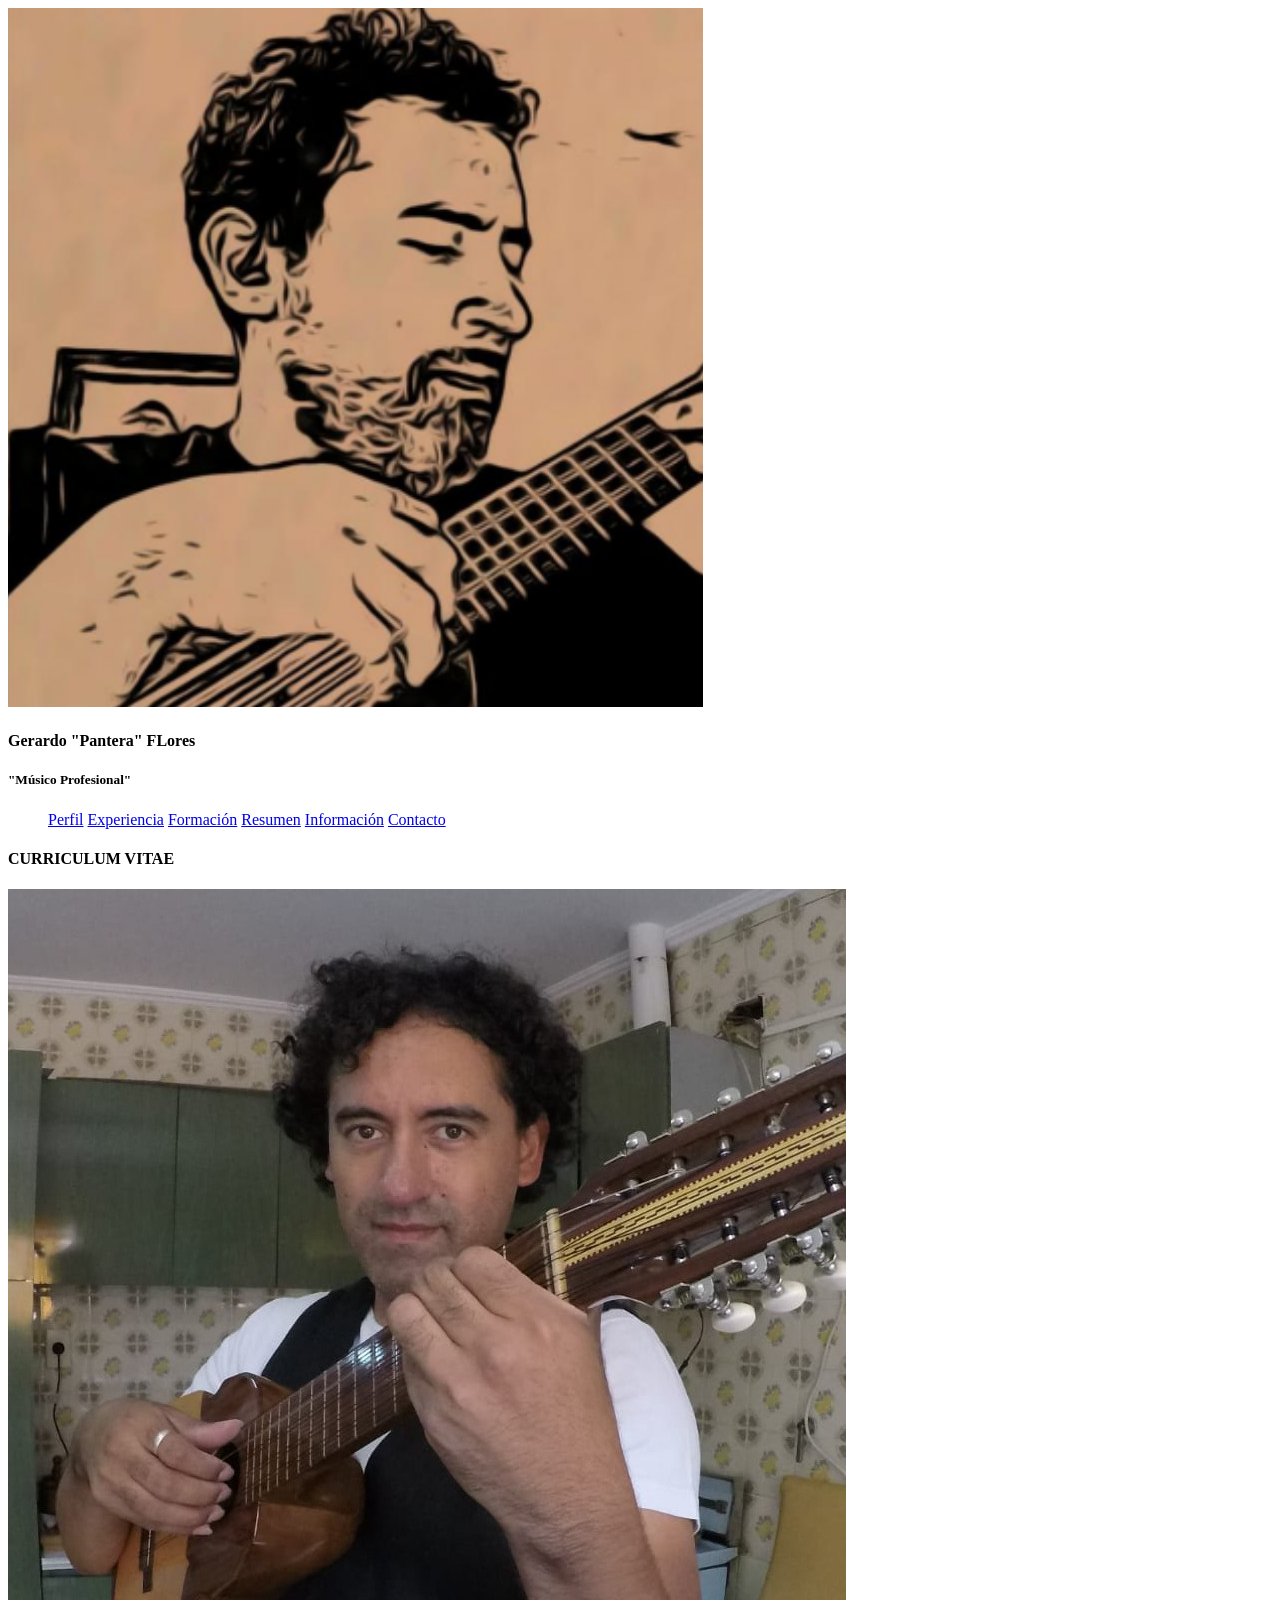
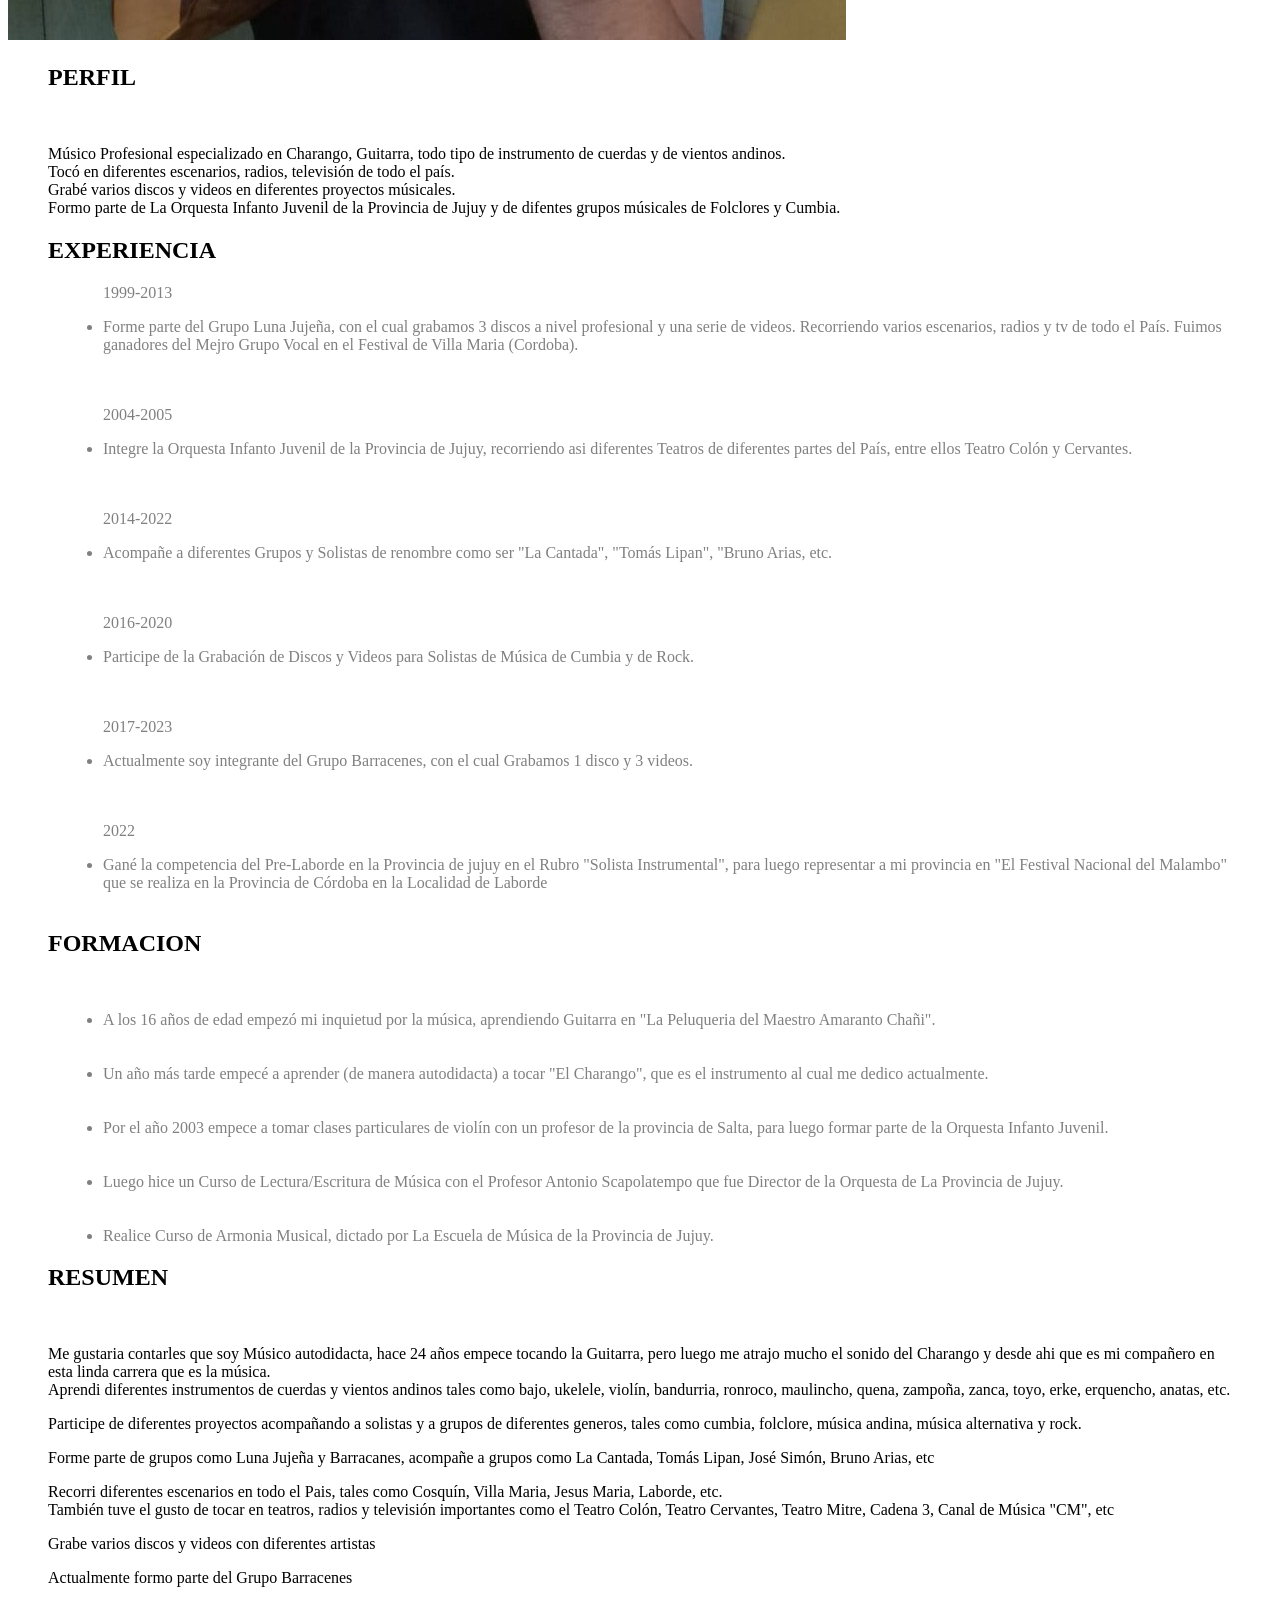
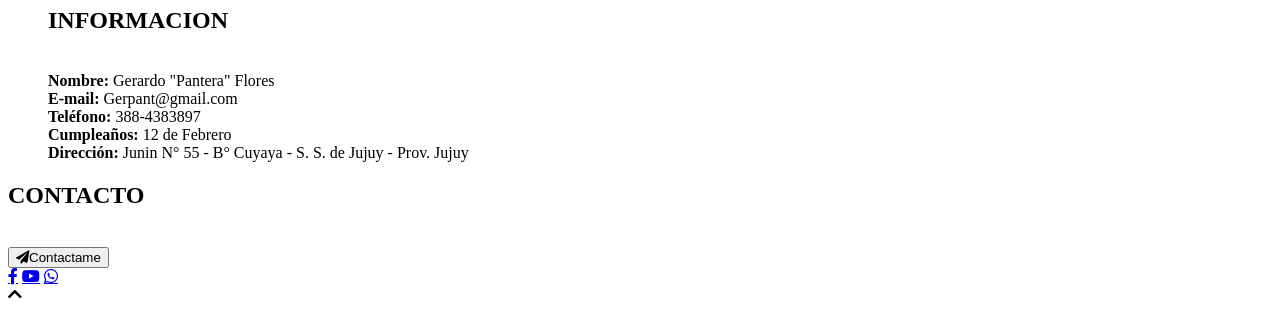
==== index.html @ d21ebdc7 "initial commit" ====
<!DOCTYPE html>
<html lang="en">
<head>
    <meta charset="UTF-8">
    <meta http-equiv="X-UA-Compatible" content="IE=edge">
    <meta name="viewport" content="width=device-width, initial-scale=1.0">
    <title>Trabajo Final</title>

    <link rel="stylesheet" href="https://cdnjs.cloudflare.com/ajax/libs/font-awesome/5.11.2/css/all.min.css">
    <link href="https://fonts.googleapis.com/css?family=Dosis&amp;display=swap" rel="stylesheet">
    <link rel="stylesheet" href="css/main.css">
    <link href="https://fonts.googleapis.com/css2?family=Asul&family=Courgette&family=Mea+Culpa&family=Satisfy&display=swap" rel="stylesheet">
    <link rel="icon" type="images" href="/final/CSS/img/icono cv.jpg">

    <script>
        $(function() {
            $.scrollUp();
        });
    </script>
</head>

<body>
    <main class="container">
        <aside class="aside-profile">
            <img src="img/GridArt_20230225_232412422.png" alt="Perdil">
            <div class="aside-info">
                <h4>Gerardo "Pantera" FLores</h4>
                <h5>"Músico Profesional"</h5>   
            </div>
        </aside>

        <section class="main-content">
            <nav class="nav-bar">
                <ul class="menu">
                    <a href="#Perfil">Perfil</a>
                    <a href="#Expeciencia">Experiencia</a>
                    <a href="#Formación">Formación</a>
                    <a href="#Resumen">Resumen</a>
                    <a href="#Información">Información</a>
                    <a href="#Contacto">Contacto</a>
                </ul>
            </nav>

        <article>
            <section>
                <a name="Perfil">
                    <div class="contenedor">
                        <div class="text">
                            <h1>CURRICULUM VITAE</h1>
                        </div>
                        <img class="foto" src="img/foto1.jpg" alt="">
                    </div>
                    
                    
                <blockquote class="wrapper">
                    <h2>PERFIL</h2><br>
                    <p>Músico Profesional especializado en Charango, Guitarra, todo tipo de instrumento de cuerdas y de vientos andinos.<br>
                        Tocó en diferentes escenarios, radios, televisión de todo el país. <br>Grabé varios discos y videos en diferentes proyectos músicales.<br>
                        Formo parte de La Orquesta Infanto Juvenil de la Provincia de Jujuy y de difentes grupos músicales de Folclores y Cumbia.
                    </p>  
                </blockquote>
                
                <a name="Expeciencia">
                <blockquote class="wrapper">
                    <h2>EXPERIENCIA</h2>
                    <ul style="list-style-type: disc; color: gray; margin-left: 15px;">

                        <p class="contenedor">1999-2013</p>
                        <li>Forme parte del Grupo Luna Jujeña, con el cual grabamos 3 discos a nivel profesional y una serie de videos.
                            Recorriendo varios escenarios, radios y tv de todo el País. Fuimos ganadores del Mejro Grupo Vocal en el Festival de Villa Maria (Cordoba).</li>
                        <br><br>

                        <p class="contenedor">2004-2005</p>
                        <li>Integre la Orquesta Infanto Juvenil de la Provincia de Jujuy, recorriendo asi diferentes Teatros de diferentes partes del País, entre ellos Teatro Colón y Cervantes.</li>
                        <br><br>

                        <p class="contenedor">2014-2022</p>
                        <li>Acompañe a diferentes Grupos y Solistas de renombre como ser "La Cantada", "Tomás Lipan", "Bruno Arias, etc.</li>
                        <br><br>

                        <p class="contenedor">2016-2020</p>
                        <li>Participe de la Grabación de Discos y Videos para Solistas de Música de Cumbia y de Rock.</li>
                        <br><br>

                        <p class="contenedor">2017-2023</p>
                        <li>Actualmente soy integrante del Grupo Barracenes, con el cual Grabamos 1 disco y 3 videos.</li>
                        <br><br>

                        <p class="contenedor">2022</p>
                        <li>Gané la competencia del Pre-Laborde en la Provincia de jujuy en el Rubro "Solista Instrumental", para luego representar a mi provincia en "El Festival Nacional del Malambo" que se realiza en la Provincia de Córdoba en la Localidad de Laborde</li>
                        <br>
                    </ul>
                </blockquote>

                <a name="Formación"></a>
                <blockquote class="wrapper">
                    <h2>FORMACION</h2><br>
                    <ul style="list-style-type: disc; color: gray; margin-left: 15px;">
                        <li>A los 16 años de edad empezó mi inquietud por la música, aprendiendo Guitarra en "La Peluqueria del Maestro Amaranto Chañi".</li>
                        <br><br>
                        <li>Un año más tarde empecé a aprender (de manera autodidacta) a tocar "El Charango", que es el instrumento al cual me dedico actualmente.</li>
                        <br><br>
                        <li>Por el año 2003 empece a tomar clases particulares de violín con un profesor de la provincia de Salta, para luego formar parte de la Orquesta Infanto Juvenil.</li>
                        <br><br>
                        <li>Luego hice un Curso de Lectura/Escritura de Música con el Profesor Antonio Scapolatempo que fue Director de la Orquesta de La Provincia de Jujuy.</li>
                        <br><br>
                        <li>Realice Curso de Armonia Musical, dictado por La Escuela de Música de la Provincia de Jujuy.</li>

                    </ul>
                </blockquote>
                    
                <a name="Resumen"></a>
                <blockquote class="wrapper">
                    <h2>RESUMEN</h2><br>
                    <p>Me gustaria contarles que soy Músico autodidacta, hace 24 años empece tocando la Guitarra, pero luego me atrajo mucho el 
                        sonido del Charango y desde ahi que es mi compañero en esta linda carrera que es la música. 
                        <br>Aprendi diferentes instrumentos de cuerdas y vientos andinos tales como bajo, ukelele, violín, bandurria, ronroco, 
                        maulincho, quena, zampoña, zanca, toyo, erke, erquencho, anatas, etc.</p>
                    <p>Participe de diferentes proyectos acompañando a solistas y a grupos de diferentes generos, tales como cumbia, folclore, música
                         andina,  música alternativa y rock.</p>
                    <p>Forme parte de grupos como Luna Jujeña y Barracanes, acompañe a grupos como La Cantada, Tomás Lipan, José Simón, Bruno Arias, etc</p>
                    <p>Recorri diferentes escenarios en todo el Pais, tales como Cosquín, Villa Maria, Jesus Maria, Laborde, etc. 
                        <br>También tuve el gusto de tocar en teatros, radios y televisión importantes como el Teatro Colón, Teatro Cervantes, 
                        Teatro Mitre, Cadena 3, Canal de Música "CM", etc </p>
                    <p>Grabe varios discos y videos con diferentes artistas</p>
                    <p>Actualmente formo parte del Grupo Barracenes</p>                        
                </blockquote>

                <a name="Información"></a>
                <blockquote class="wrapper">
                    <h2>INFORMACION</h2><br>

                    <div class="personal-data">
                        <b>Nombre: </b>
                        <span>Gerardo "Pantera" Flores</span>
                    </div>

                    <div class="personal-data">
                        <b>E-mail: </b>
                        <span>Gerpant@gmail.com</span>
                    </div>
                
                    <div class="personal-data">
                        <b>Teléfono: </b>
                        <span>388-4383897</span>
                    </div>
                
                    <div class="personal-data">
                        <b>Cumpleaños: </b>
                        <span>12 de Febrero</span>
                    </div>
                
                    <div class="personal-data">
                        <b>Dirección: </b>
                        <span>Junin N° 55 - B° Cuyaya - S. S. de Jujuy - Prov. Jujuy</span>
                    </div>
                </blockquote>
            </section>

            
        </article>
        
        <footer class="wrapper">
            <a name="Contacto"></a>
            <h2>CONTACTO</h2><br>
            <section class="buttons-wrapper">
                <div class="buttons-contact">
                    <form>
                    <button formaction="mailto:Gerpant@gmail.com"><i class="fas fa-paper-plane"></i>Contactame</button>
                    </form>
                </div>
                <div class="buttons-social">
                    <a href="https://www.facebook.com/gerardo.flores.9022" class="fab fa-facebook-f" target="_blank"></a> 
                    <a href="https://www.youtube.com/channel/UCyAOjF1R4WcaxjvMKEZbMjw" class="fab fa-youtube" target="_blank"></a> 
                    <a href="https://wa.me/543884383897" class="fab fa-whatsapp" target="_blank"></a>
                </div>
            </section>

            
        </footer>
    </section>
    </main>
    
   <div class="go-top-container">
        <div class="go-top-button">
            <i class="fas fa-chevron-up"></i>
        </div>
   </div>
   <script src="js/datos.js"></script>
</body>
</html>
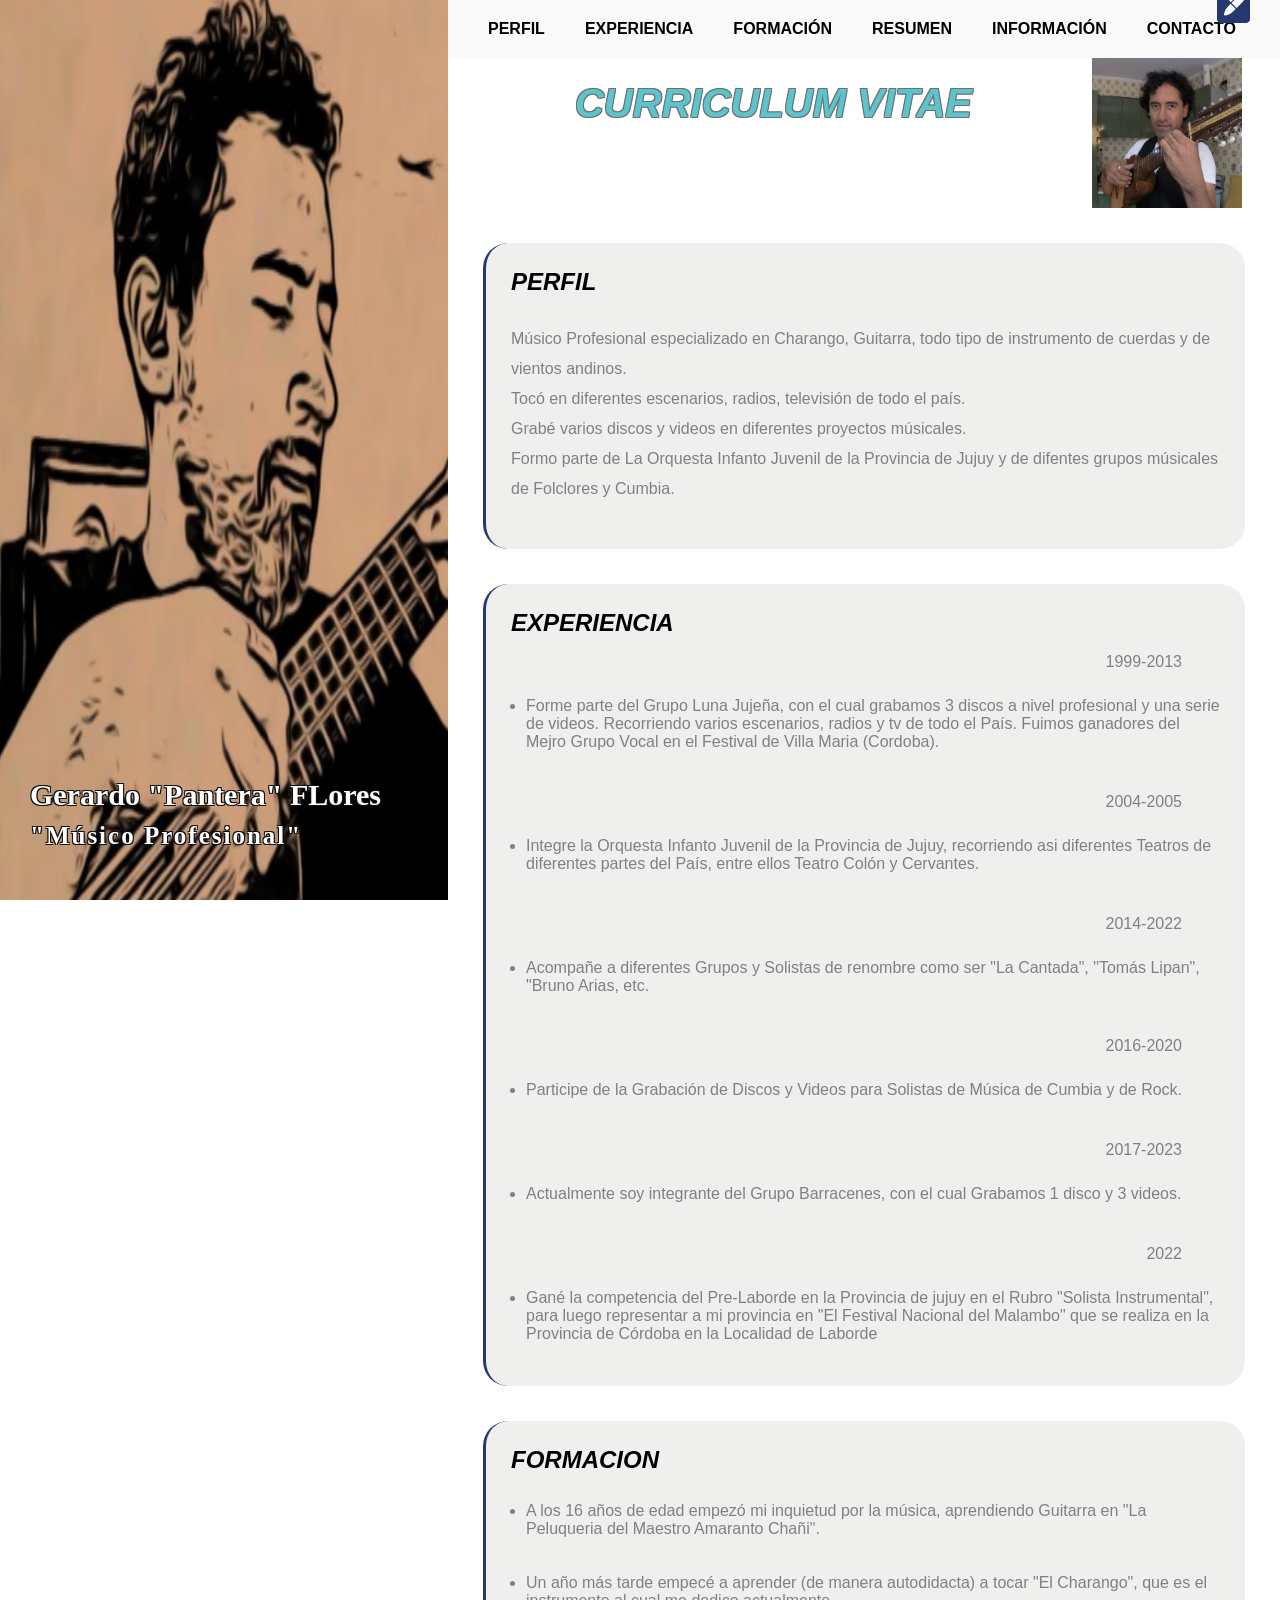
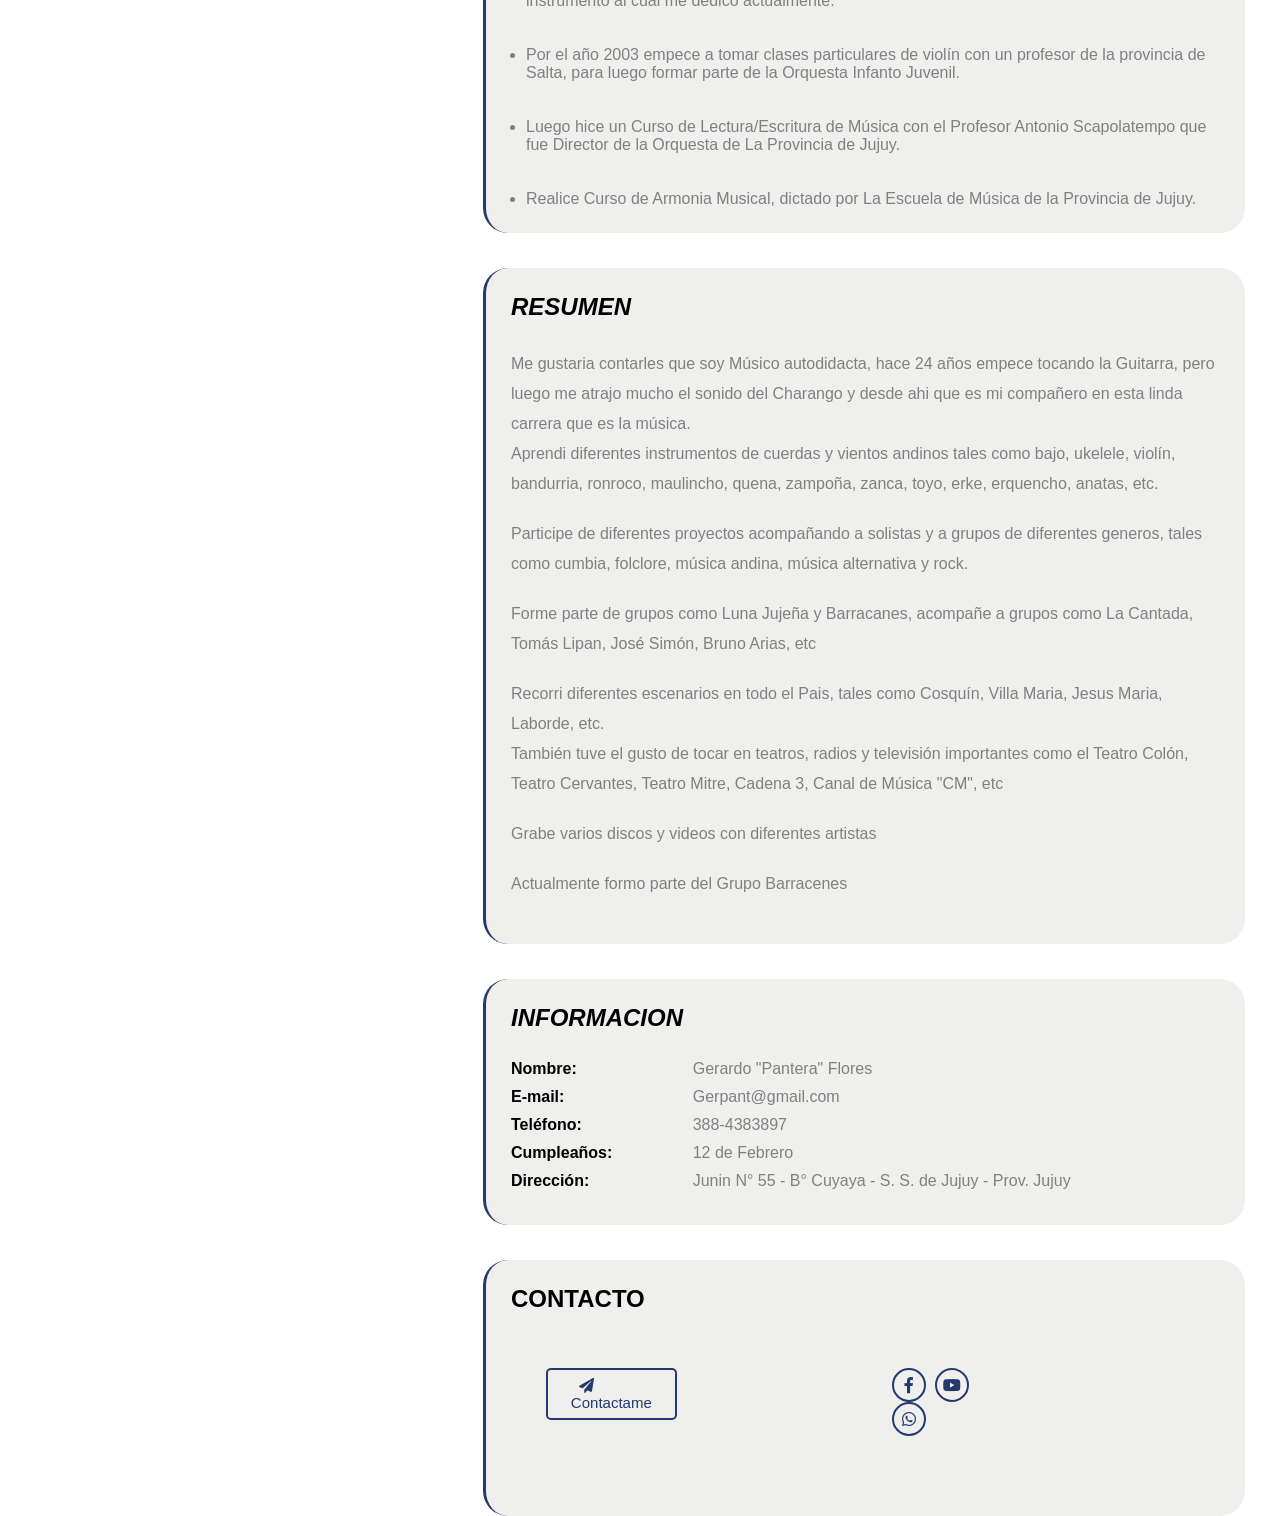
==== commit 32001524: "initiali commit" ====
--- a/index.html
+++ b/index.html
@@ -8,7 +8,8 @@
 
     <link rel="stylesheet" href="https://cdnjs.cloudflare.com/ajax/libs/font-awesome/5.11.2/css/all.min.css">
     <link href="https://fonts.googleapis.com/css?family=Dosis&amp;display=swap" rel="stylesheet">
-    <link rel="stylesheet" href="css/main.css">
+    <link rel="stylesheet" href="/CSS/main.css">
+    
     <link href="https://fonts.googleapis.com/css2?family=Asul&family=Courgette&family=Mea+Culpa&family=Satisfy&display=swap" rel="stylesheet">
     <link rel="icon" type="images" href="/final/CSS/img/icono cv.jpg">
 
--- a/CSS/main.css
+++ b/CSS/main.css
@@ -0,0 +1,328 @@
+/*-------- General Style -----------*/
+*{
+    font-family: 'Asul', sans-serif;
+    margin: 0;
+    padding: 0;
+}
+.container{
+    display: flex;
+    height: 100vh;
+}
+/*-------- Aside -----------*/
+
+.contenedor{
+    display: flex;
+    justify-content: right;
+    align-items: center;
+    margin-right: 38px;
+}
+
+.text{
+    margin-right:120px;
+}
+
+.foto{
+    width: 150px;
+    height: 150px;
+
+}
+
+.aside-profile{
+    width: 35%;
+    position: relative;
+}
+.main-content{
+    width: 65%;
+    position: relative;
+}
+.aside-profile img{
+    width: 100%;
+    height: 100vh;
+}
+.aside-info{
+    position: absolute;
+    left: 30px;
+    bottom: 40px;
+    color: rgb(255, 255, 255);
+}
+.aside-info h4{
+    font-size: 30px;
+    margin-bottom: 10px;
+    font-family: 'Courgette', cursive;
+    text-shadow: 1px 1px 0 #0f0f0f, 1px -1px 0 #0f0f0f, -1px 1px 0 #0f0f0f, -1px -1px 0 #0f0f0f;
+}
+.aside-info h5{
+    font-size: 25px;
+    margin-bottom: 10px;
+    letter-spacing: 2px;
+    font-family: 'Courgette', cursive;
+    text-shadow: 1px 1px 0 #0f0f0f, 1px -1px 0 #0f0f0f, -1px 1px 0 #0f0f0f, -1px -1px 0 #0f0f0f;
+}
+.aside-info span{
+    color: rgb(85, 151, 168);
+    font-style: italic;
+    
+}
+.aside-info span:after{
+    content: "";
+    height: 9px;
+    width: 9px;
+    background-color: forestgreen;
+    display: inline-block;
+    margin-left: 5px;
+    border-radius: 50%;
+}
+
+/*-------- Navegation -----------*/
+
+.nav-bar{
+    background-color: #f9f9f9;
+}
+.menu{
+    list-style: none;
+    display: flex;
+    justify-content: flex-start;
+    padding: 0;
+    margin-left: 20px;
+}
+.menu a{
+    padding: 20px; 
+    text-transform: uppercase;
+    font-weight: 600; 
+    color: black;
+    text-decoration: none;
+}
+.menu a.active, .menu a:hover{
+    background-color: #efefee;
+    color: #59979d;
+    cursor: pointer;
+    border-bottom: 2px solid #24396e;
+}
+/*-------- Article -----------*/
+.wrapper{
+    background-color: #efefee;
+    padding: 25px;
+    margin: 35px;
+    border-radius: 25px;
+    border-left: 3px solid #24396e;
+    
+}
+
+h1{
+    margin-bottom: 60px;
+    font-style: italic;
+    font-size: 40px;
+    color: #5cc4cd;
+    text-shadow: 1px 1px 0 #706f6f, 1px -1px 0 #706f6f, -1px 1px 0 #706f6f, -1px -1px 0 #706f6f;
+
+}
+
+blockquote h2{
+    margin-bottom: 10px;
+    font-style: italic;
+}
+
+blockquote h3{
+    margin-bottom: 60px;
+    font-style: italic;
+    text-align: center;
+    font-size: 40px;
+    color: #5cc4cd;
+    text-shadow: 1px 1px 0 #706f6f, 1px -1px 0 #706f6f, -1px 1px 0 #706f6f, -1px -1px 0 #706f6f;
+
+}
+
+blockquote h6{
+    margin-bottom: 10px;
+    font-style: italic;
+    text-align: center;
+    font-size: 40px;
+}
+
+blockquote span{
+    color: #0a0a0a;
+  
+}
+blockquote p{
+    color: gray;
+    line-height: 30px;
+    margin-bottom: 20px;
+}
+blockquote .signature{
+    width: 250px;
+    position: absolute;
+    right: 30px;
+    bottom: -35px;
+}
+blockquote:before{
+    content: "\f5a1";
+    width: 33px;
+    height: 33px;
+    color: white;
+    font-family: "Font Awesome 5 Free";
+    font-weight: 900;
+    position: absolute;
+    top: -10px;
+    right: 30px;
+    background-color: #24396e;
+    border-radius: 5px;
+    font-size: 20px;
+    line-height: 32px;
+    text-align: center;
+}
+/*-------- Buttons Social -----------*/
+.buttons-wrapper{
+    display: flex;
+    margin: 55px 35px;
+    justify-content: space-between;
+}
+.buttons-contact button{
+    padding: 7px 10px;
+    background: none;
+    border: 2px solid #24396e;
+    border-radius: 5px;
+    color: #24396e;
+    margin-right: 10px;
+    font-size: 15px;
+}
+.buttons-contact button:hover, 
+.buttons-social a:hover{
+    background-color: #24396e;
+    color: white;
+    cursor: pointer;
+    transition: .3s ease-out;
+}
+.buttons-contact button i{
+    margin-right: 50px;
+}
+.buttons-social a{
+    text-decoration: none;
+    border: 2px solid #24396e;
+    width: 30px;
+    height: 30px;
+    border-radius: 50px;
+    color: #24396e;
+    text-align: center;
+    line-height: 30px;
+    margin-left: 5px;
+}
+.buttons-social{
+    margin-inline: 200px;
+}
+/*-------- Footer -----------*/
+footer{
+    display: flex;
+    flex-wrap: wrap;
+}
+.personal-data{
+    flex-basis: 50%;
+    margin-bottom: 10px;
+}
+.personal-data span{
+    color: gray;
+}
+.personal-data b{
+    display: inline-block;
+    width: 25%;
+}
+
+@media only screen and (max-device-width: 460px){
+    .container{
+        display: inline-block;
+    }
+    .aside-profile, .main-content{
+        width: 100%;
+    }
+    .nav-bar{
+        display: none;
+    }
+    blockquote h2, 
+    blockquote p{
+        margin-bottom: 40px;
+    }
+    .buttons-wrapper{
+        display: block;
+       
+    }
+    .buttons-contact button{
+        margin-bottom: 30px;
+        padding: 10px 20px;
+    }
+    .personal-data{
+        flex-basis: 51%;
+    }
+    .personal-data b{
+        display: block;
+        width: 100%;
+        margin-bottom: 5px;
+    }
+    
+}
+@media only screen and (max-device-width:320px){
+    blockquote .signature{
+     width: 200px;
+    }
+}
+
+/*go top*/
+
+.go-top-container{
+    position: fixed;
+    bottom: 40px;
+    right: 40px;
+    width: 10px;
+    height: 10px;
+    z-index: -1;
+}
+
+.go-top-button{
+    width: 00px;
+    height: 00px;
+    background: #2071b2;
+    border-radius: 50%;
+    cursor: pointer;
+    top: 50%;
+    left: 50%;
+    transform: translate(-50%, -50%);
+    z-index: -1;
+}
+
+.go-top-button i{
+    position: absolute;
+    font-size: 17px;
+    top: 48%;
+    left: 50%;
+    transform: translate(-50%, -50%) scale(0);
+    color: #fff;
+    transition: .2s;
+}
+
+.show{
+    z-index: 10;
+}
+
+.show .go-top-button{
+    animation: popup .3s ease-in-out;
+    width: 66px;
+    height: 66px;
+    z-index: 11;
+}
+
+.show i{
+    transform: translate(-50%, -50%) scale(1);
+}
+
+@keyframes popup{
+    0%{
+        width: 00px;
+        height: 00px;
+    }
+    50%{
+        width: 80px;
+        height: 80px;
+    }
+    100%{
+        width: 66px;
+        height: 66px;
+    }
+}
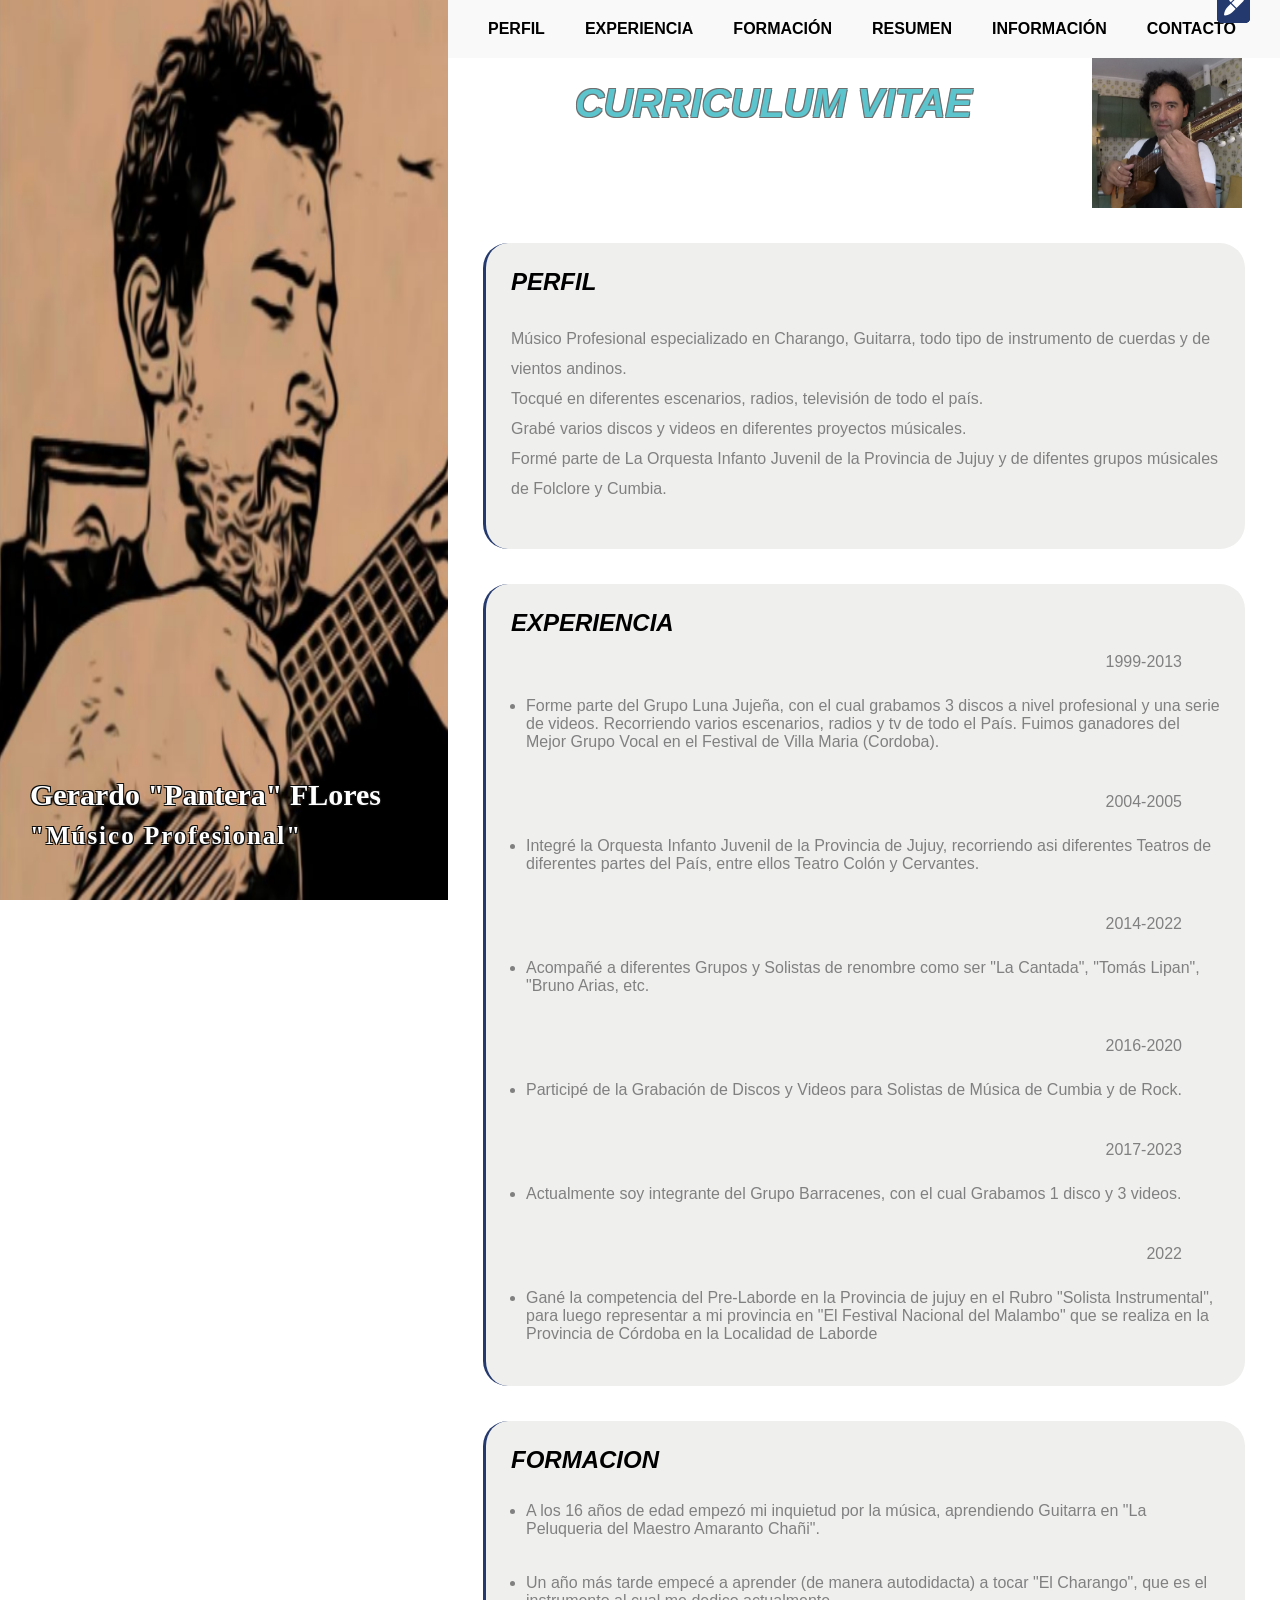
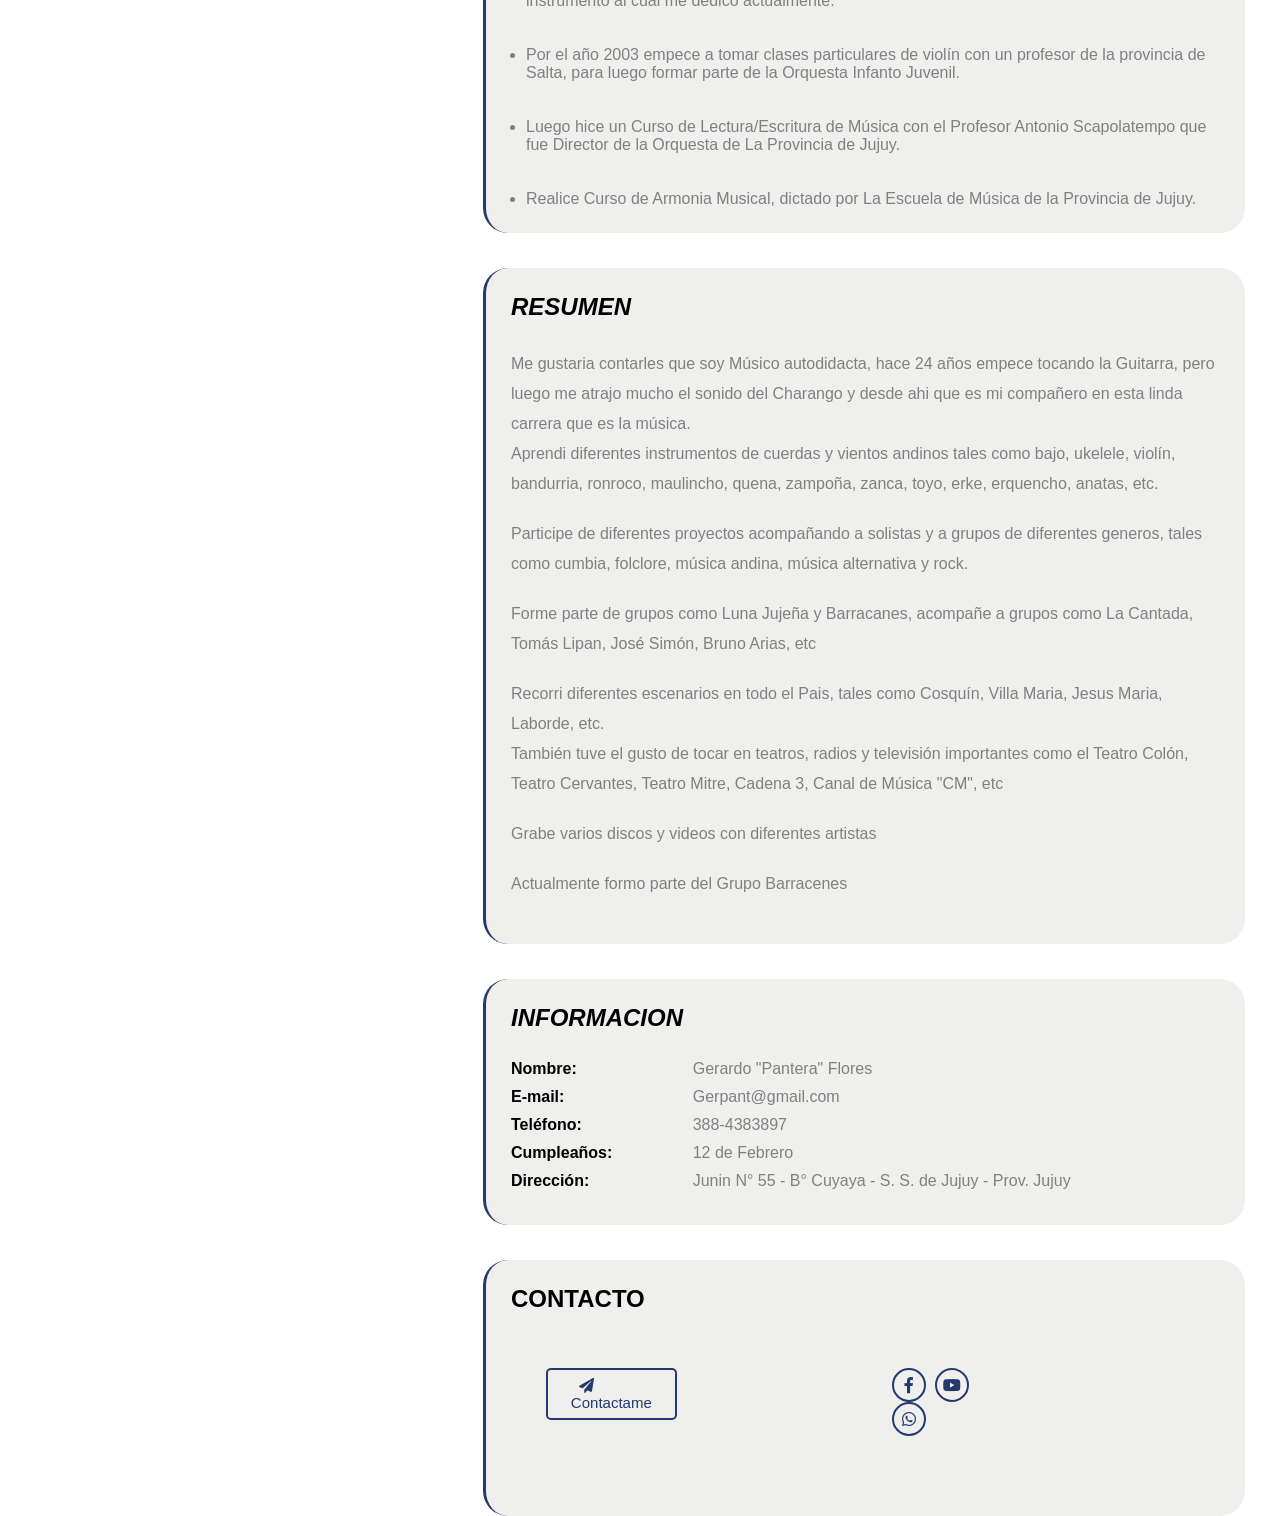
==== commit 36f271e0: "initial commit" ====
--- a/index.html
+++ b/index.html
@@ -6,12 +6,12 @@
     <meta name="viewport" content="width=device-width, initial-scale=1.0">
     <title>Trabajo Final</title>
 
-    <link rel="stylesheet" href="https://cdnjs.cloudflare.com/ajax/libs/font-awesome/5.11.2/css/all.min.css">
+    
     <link href="https://fonts.googleapis.com/css?family=Dosis&amp;display=swap" rel="stylesheet">
     <link rel="stylesheet" href="/CSS/main.css">
-    
+    <link rel="stylesheet" href="https://cdnjs.cloudflare.com/ajax/libs/font-awesome/5.11.2/css/all.min.css">
     <link href="https://fonts.googleapis.com/css2?family=Asul&family=Courgette&family=Mea+Culpa&family=Satisfy&display=swap" rel="stylesheet">
-    <link rel="icon" type="images" href="/final/CSS/img/icono cv.jpg">
+    <link rel="icon" type="images" href="/img/icono cv.jpg">
 
     <script>
         $(function() {
@@ -23,7 +23,7 @@
 <body>
     <main class="container">
         <aside class="aside-profile">
-            <img src="img/GridArt_20230225_232412422.png" alt="Perdil">
+            <img src="/img/GridArt_20230225_232412422.png" alt="Perdil">
             <div class="aside-info">
                 <h4>Gerardo "Pantera" FLores</h4>
                 <h5>"Músico Profesional"</h5>   
@@ -49,15 +49,15 @@
                         <div class="text">
                             <h1>CURRICULUM VITAE</h1>
                         </div>
-                        <img class="foto" src="img/foto1.jpg" alt="">
+                        <img class="foto" src="/img/foto1.jpg" alt="">
                     </div>
                     
                     
                 <blockquote class="wrapper">
                     <h2>PERFIL</h2><br>
                     <p>Músico Profesional especializado en Charango, Guitarra, todo tipo de instrumento de cuerdas y de vientos andinos.<br>
-                        Tocó en diferentes escenarios, radios, televisión de todo el país. <br>Grabé varios discos y videos en diferentes proyectos músicales.<br>
-                        Formo parte de La Orquesta Infanto Juvenil de la Provincia de Jujuy y de difentes grupos músicales de Folclores y Cumbia.
+                        Tocqué en diferentes escenarios, radios, televisión de todo el país. <br>Grabé varios discos y videos en diferentes proyectos músicales.<br>
+                        Formé parte de La Orquesta Infanto Juvenil de la Provincia de Jujuy y de difentes grupos músicales de Folclore y Cumbia.
                     </p>  
                 </blockquote>
                 
@@ -68,19 +68,19 @@
 
                         <p class="contenedor">1999-2013</p>
                         <li>Forme parte del Grupo Luna Jujeña, con el cual grabamos 3 discos a nivel profesional y una serie de videos.
-                            Recorriendo varios escenarios, radios y tv de todo el País. Fuimos ganadores del Mejro Grupo Vocal en el Festival de Villa Maria (Cordoba).</li>
+                            Recorriendo varios escenarios, radios y tv de todo el País. Fuimos ganadores del Mejor Grupo Vocal en el Festival de Villa Maria (Cordoba).</li>
                         <br><br>
 
                         <p class="contenedor">2004-2005</p>
-                        <li>Integre la Orquesta Infanto Juvenil de la Provincia de Jujuy, recorriendo asi diferentes Teatros de diferentes partes del País, entre ellos Teatro Colón y Cervantes.</li>
+                        <li>Integré la Orquesta Infanto Juvenil de la Provincia de Jujuy, recorriendo asi diferentes Teatros de diferentes partes del País, entre ellos Teatro Colón y Cervantes.</li>
                         <br><br>
 
                         <p class="contenedor">2014-2022</p>
-                        <li>Acompañe a diferentes Grupos y Solistas de renombre como ser "La Cantada", "Tomás Lipan", "Bruno Arias, etc.</li>
+                        <li>Acompañé a diferentes Grupos y Solistas de renombre como ser "La Cantada", "Tomás Lipan", "Bruno Arias, etc.</li>
                         <br><br>
 
                         <p class="contenedor">2016-2020</p>
-                        <li>Participe de la Grabación de Discos y Videos para Solistas de Música de Cumbia y de Rock.</li>
+                        <li>Participé de la Grabación de Discos y Videos para Solistas de Música de Cumbia y de Rock.</li>
                         <br><br>
 
                         <p class="contenedor">2017-2023</p>
@@ -187,6 +187,6 @@
             <i class="fas fa-chevron-up"></i>
         </div>
    </div>
-   <script src="js/datos.js"></script>
+   <script src="/JS/datos.js"></script>
 </body>
 </html>
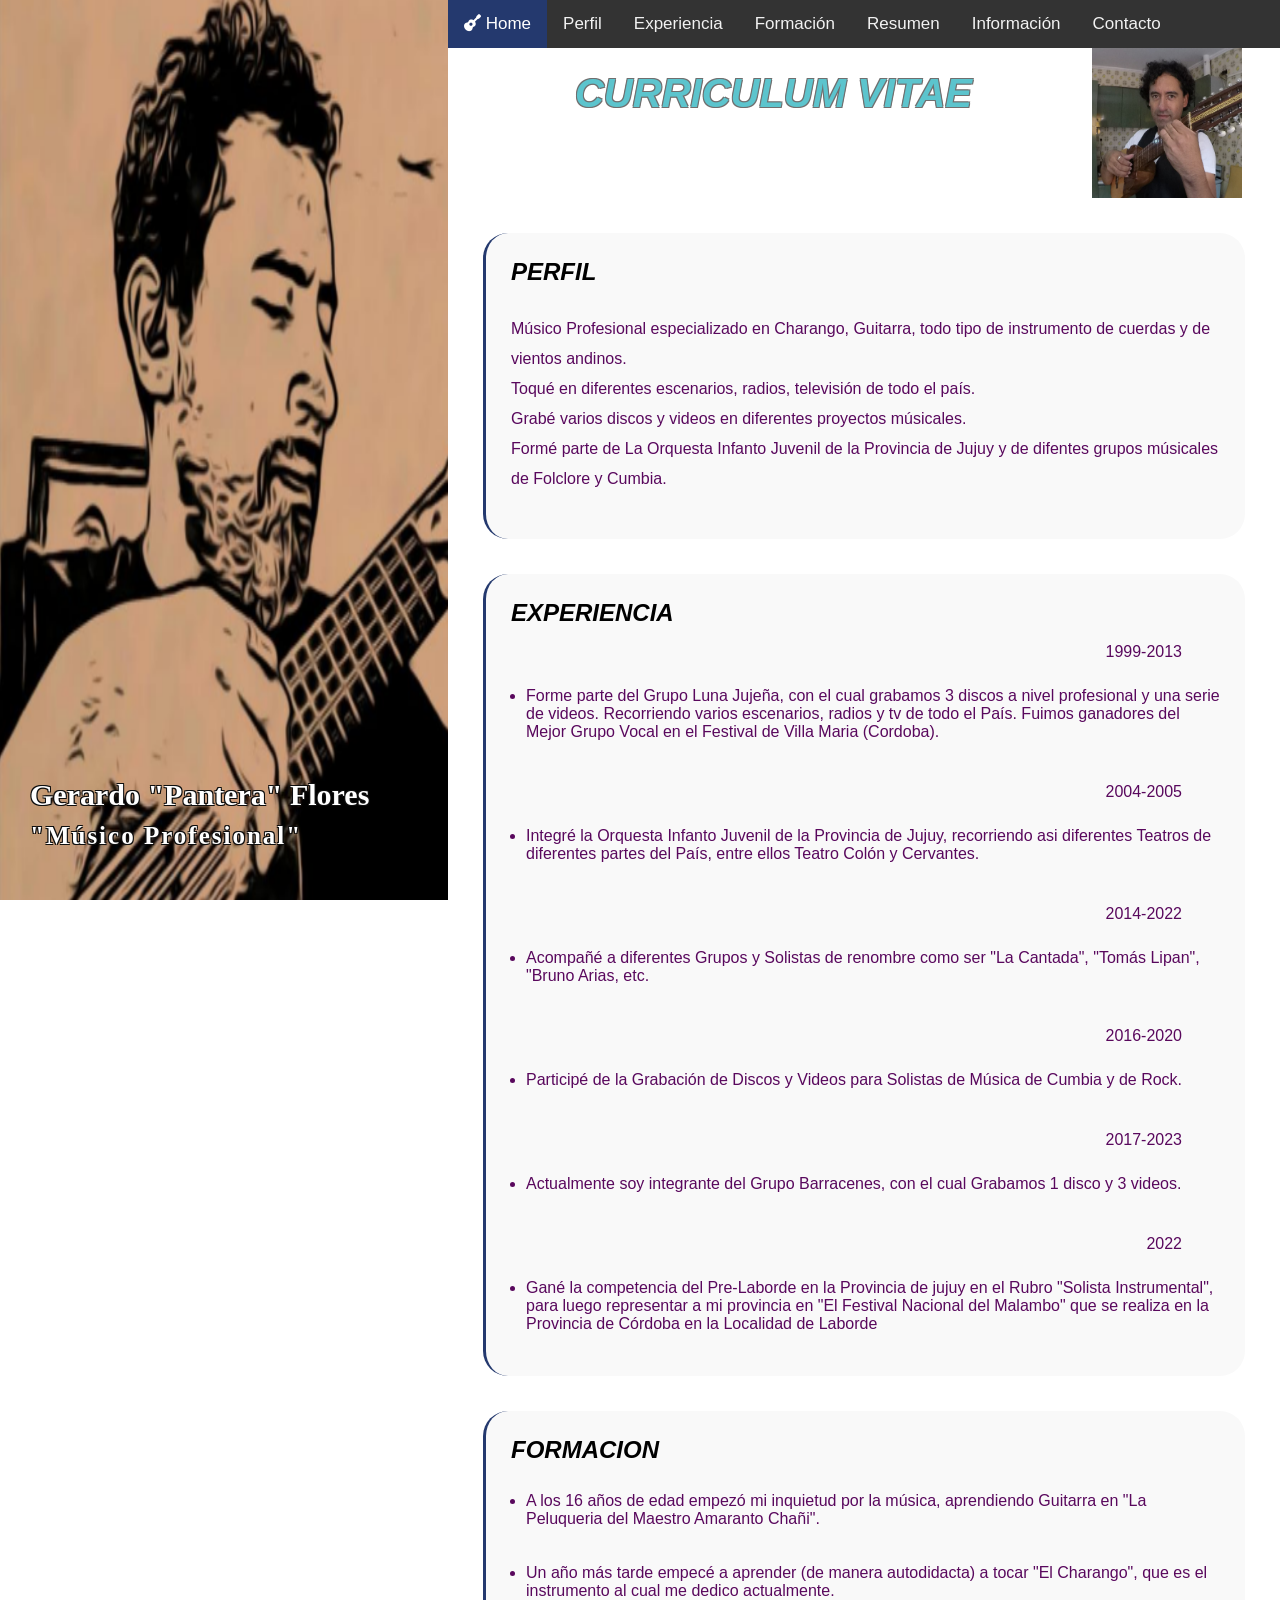
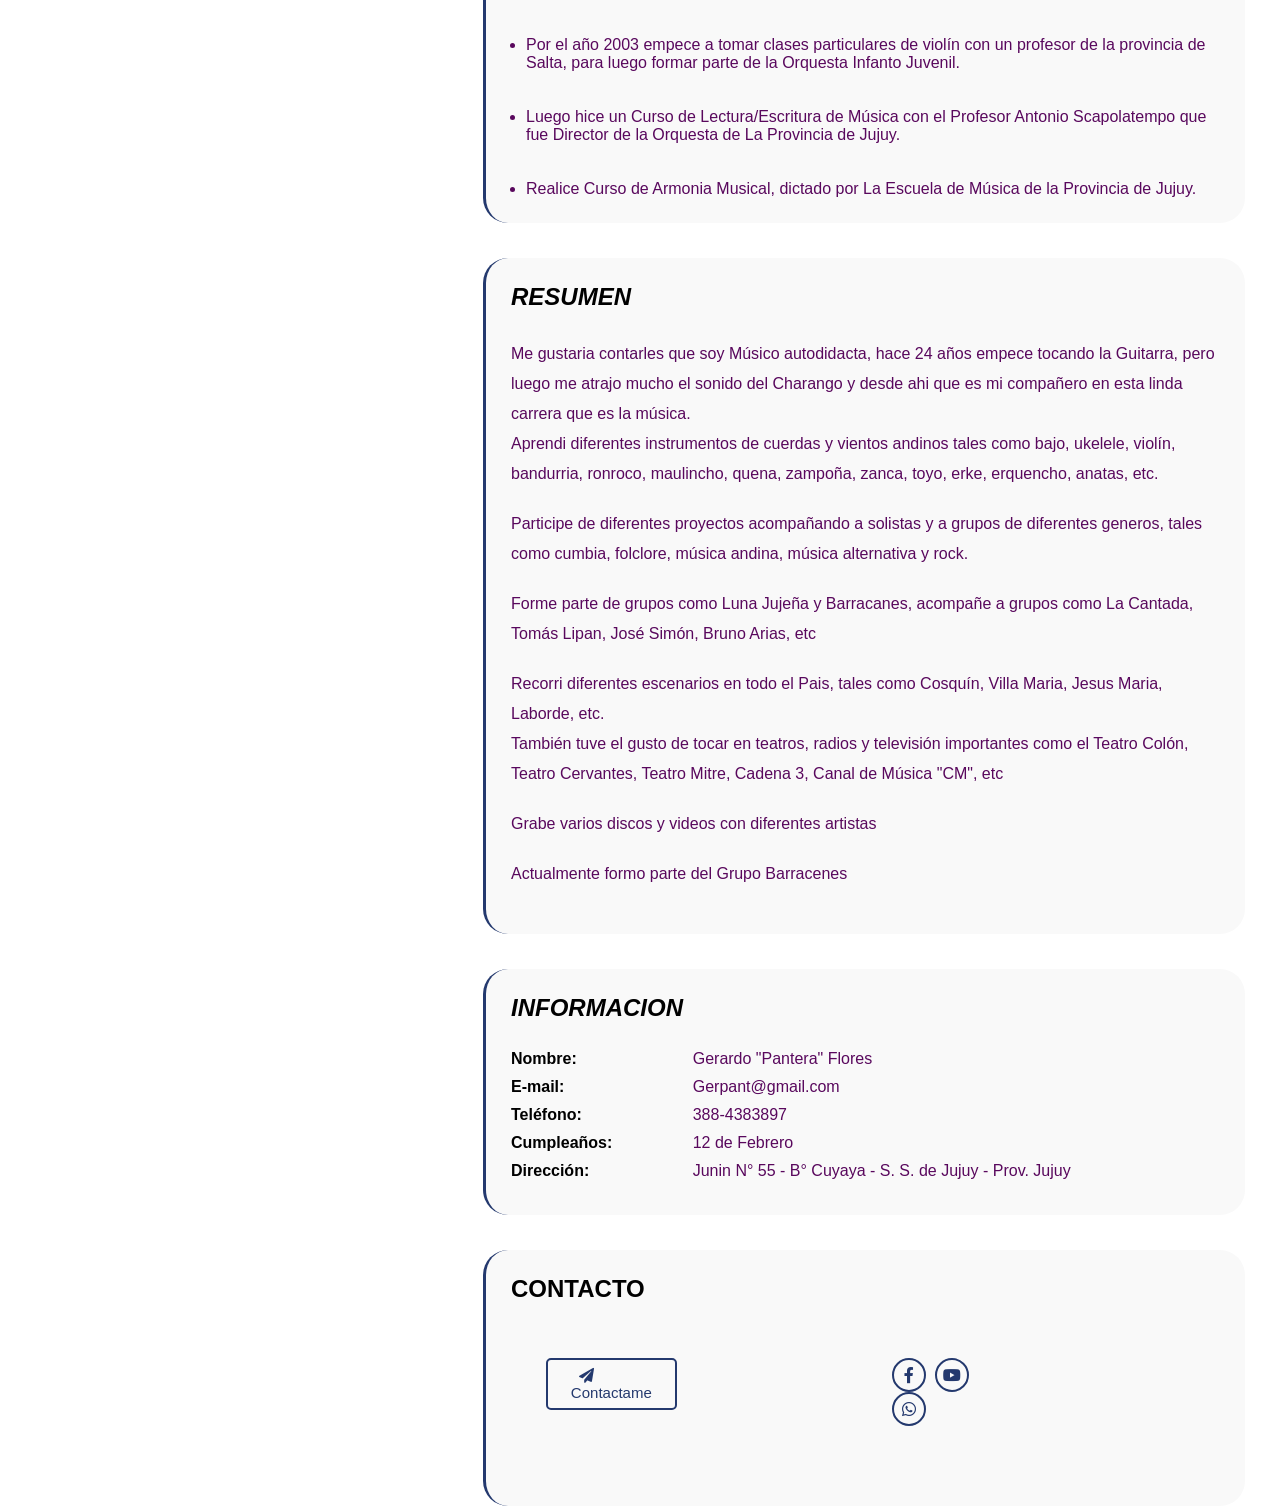
==== commit 7be6bfac: "initial commit" ====
--- a/index.html
+++ b/index.html
@@ -8,10 +8,10 @@
 
     
     <link href="https://fonts.googleapis.com/css?family=Dosis&amp;display=swap" rel="stylesheet">
-    <link rel="stylesheet" href="/CSS/main.css">
+    <link rel="stylesheet" href="./CSS/main.css">
     <link rel="stylesheet" href="https://cdnjs.cloudflare.com/ajax/libs/font-awesome/5.11.2/css/all.min.css">
     <link href="https://fonts.googleapis.com/css2?family=Asul&family=Courgette&family=Mea+Culpa&family=Satisfy&display=swap" rel="stylesheet">
-    <link rel="icon" type="images" href="/img/icono cv.jpg">
+    <link rel="icon" type="images" href="./img/icono cv.jpg">
 
     <script>
         $(function() {
@@ -23,24 +23,38 @@
 <body>
     <main class="container">
         <aside class="aside-profile">
-            <img src="/img/GridArt_20230225_232412422.png" alt="Perdil">
+            <img src="./img/GridArt_20230225_232412422.png" alt="Perfil">
             <div class="aside-info">
-                <h4>Gerardo "Pantera" FLores</h4>
+                <h4>Gerardo "Pantera" Flores</h4>
                 <h5>"Músico Profesional"</h5>   
             </div>
         </aside>
 
         <section class="main-content">
-            <nav class="nav-bar">
-                <ul class="menu">
-                    <a href="#Perfil">Perfil</a>
-                    <a href="#Expeciencia">Experiencia</a>
-                    <a href="#Formación">Formación</a>
-                    <a href="#Resumen">Resumen</a>
-                    <a href="#Información">Información</a>
-                    <a href="#Contacto">Contacto</a>
-                </ul>
-            </nav>
+
+            <div class="topnav" id="myTopnav">
+                <a href="index.html" class="active"><i class="fa fa-guitar"></i> Home</a>
+                <a href="#Perfil">Perfil</a>
+                <a href="#Expeciencia">Experiencia</a>
+                <a href="#Formación">Formación</a>
+                <a href="#Resumen">Resumen</a>
+                <a href="#Información">Información</a>
+                <a href="#Contacto">Contacto</a>
+                <a href="javascript:void(0);" class="icon" onclick="myFunction()">
+                  <i class="fa fa-bars"></i>
+                </a>
+              </div>
+              
+              <script>
+              function myFunction() {
+                var x = document.getElementById("myTopnav");
+                if (x.className === "topnav") {
+                  x.className += " responsive";
+                } else {
+                  x.className = "topnav";
+                }
+              }
+              </script>
 
         <article>
             <section>
@@ -49,14 +63,14 @@
                         <div class="text">
                             <h1>CURRICULUM VITAE</h1>
                         </div>
-                        <img class="foto" src="/img/foto1.jpg" alt="">
+                        <img class="foto" src="./img/foto1.jpg" alt="">
                     </div>
                     
                     
                 <blockquote class="wrapper">
                     <h2>PERFIL</h2><br>
                     <p>Músico Profesional especializado en Charango, Guitarra, todo tipo de instrumento de cuerdas y de vientos andinos.<br>
-                        Tocqué en diferentes escenarios, radios, televisión de todo el país. <br>Grabé varios discos y videos en diferentes proyectos músicales.<br>
+                        Toqué en diferentes escenarios, radios, televisión de todo el país. <br>Grabé varios discos y videos en diferentes proyectos músicales.<br>
                         Formé parte de La Orquesta Infanto Juvenil de la Provincia de Jujuy y de difentes grupos músicales de Folclore y Cumbia.
                     </p>  
                 </blockquote>
@@ -64,7 +78,7 @@
                 <a name="Expeciencia">
                 <blockquote class="wrapper">
                     <h2>EXPERIENCIA</h2>
-                    <ul style="list-style-type: disc; color: gray; margin-left: 15px;">
+                    <ul style="list-style-type: disc; color: #59085d; margin-left: 15px;">
 
                         <p class="contenedor">1999-2013</p>
                         <li>Forme parte del Grupo Luna Jujeña, con el cual grabamos 3 discos a nivel profesional y una serie de videos.
@@ -96,7 +110,7 @@
                 <a name="Formación"></a>
                 <blockquote class="wrapper">
                     <h2>FORMACION</h2><br>
-                    <ul style="list-style-type: disc; color: gray; margin-left: 15px;">
+                    <ul style="list-style-type: disc; color: #59085d; margin-left: 15px;">
                         <li>A los 16 años de edad empezó mi inquietud por la música, aprendiendo Guitarra en "La Peluqueria del Maestro Amaranto Chañi".</li>
                         <br><br>
                         <li>Un año más tarde empecé a aprender (de manera autodidacta) a tocar "El Charango", que es el instrumento al cual me dedico actualmente.</li>
@@ -187,6 +201,6 @@
             <i class="fas fa-chevron-up"></i>
         </div>
    </div>
-   <script src="/JS/datos.js"></script>
+   <script src="./JS/datos.js"></script>
 </body>
 </html>
--- a/CSS/main.css
+++ b/CSS/main.css
@@ -1,4 +1,4 @@
-/*-------- General Style -----------*/
+/*-------- general -----------*/
 *{
     font-family: 'Asul', sans-serif;
     margin: 0;
@@ -75,32 +75,60 @@
 
 /*-------- Navegation -----------*/
 
-.nav-bar{
-    background-color: #f9f9f9;
-}
-.menu{
-    list-style: none;
-    display: flex;
-    justify-content: flex-start;
-    padding: 0;
-    margin-left: 20px;
-}
-.menu a{
-    padding: 20px; 
-    text-transform: uppercase;
-    font-weight: 600; 
+.topnav {
+    overflow: hidden;
+    background-color: #333;
+  }
+  
+  .topnav a {
+    float: left;
+    display: block;
+    color: #f2f2f2;
+    text-align: center;
+    padding: 14px 16px;
+    text-decoration: none;
+    font-size: 17px;
+  }
+  
+  .topnav a:hover {
+    background-color: #ddd;
     color: black;
-    text-decoration: none;
-}
-.menu a.active, .menu a:hover{
-    background-color: #efefee;
-    color: #59979d;
-    cursor: pointer;
-    border-bottom: 2px solid #24396e;
-}
+  }
+  
+  .topnav a.active {
+    background-color: #24396e;
+    color: white;
+  }
+  
+  .topnav .icon {
+    display: none;
+  }
+  
+  @media screen and (max-width: 600px) {
+    .topnav a:not(:first-child) {display: none;}
+    .topnav a.icon {
+      float: right;
+      display: block;
+    }
+  }
+  
+  @media screen and (max-width: 600px) {
+    .topnav.responsive {position: relative;}
+    .topnav.responsive .icon {
+      position: absolute;
+      right: 0;
+      top: 0;
+    }
+    .topnav.responsive a {
+      float: none;
+      display: block;
+      text-align: left;
+    }
+  }
+
 /*-------- Article -----------*/
 .wrapper{
-    background-color: #efefee;
+    background-color: #f9f9f9;
     padding: 25px;
     margin: 35px;
     border-radius: 25px;
@@ -140,11 +168,11 @@
 }
 
 blockquote span{
-    color: #0a0a0a;
+    color: #59085d;
   
 }
 blockquote p{
-    color: gray;
+    color: #59085d;
     line-height: 30px;
     margin-bottom: 20px;
 }
@@ -155,7 +183,7 @@
     bottom: -35px;
 }
 blockquote:before{
-    content: "\f5a1";
+    
     width: 33px;
     height: 33px;
     color: white;
@@ -219,7 +247,7 @@
     margin-bottom: 10px;
 }
 .personal-data span{
-    color: gray;
+    color: #59085d;
 }
 .personal-data b{
     display: inline-block;
@@ -261,6 +289,14 @@
 @media only screen and (max-device-width:320px){
     blockquote .signature{
      width: 200px;
+    }
+}
+
+@media screen and (max-width: 600px) {
+    .column {
+        width: 50%;
+        height: 50%;
+        padding: 0.5em 9em 0.5em 0.5em;
     }
 }
 
@@ -325,4 +361,45 @@
         width: 66px;
         height: 66px;
     }
-}+}
+
+/*-------- Responsive media layout - cuando la pantalla tenga menos que 600 px de ancho-----------*/
+
+@media screen and (max-width: 600px) {
+
+    
+
+    .aside-profile .img{
+        width: 100%;
+    }
+
+    .container {
+        width: 100%;
+    }
+
+    .contenedor {
+        width: 100%;
+        display: block;
+    }
+
+    .contenedor .text {
+        width: 100%;
+        display: block;
+        text-align: center;
+    }
+
+    .foto{
+        width: 100%;
+        height: 100%;
+        display: block;
+    }
+    
+    .main-content{
+        width: 100%;
+    }
+
+
+    .menu {
+        display: none;
+    }
+      }
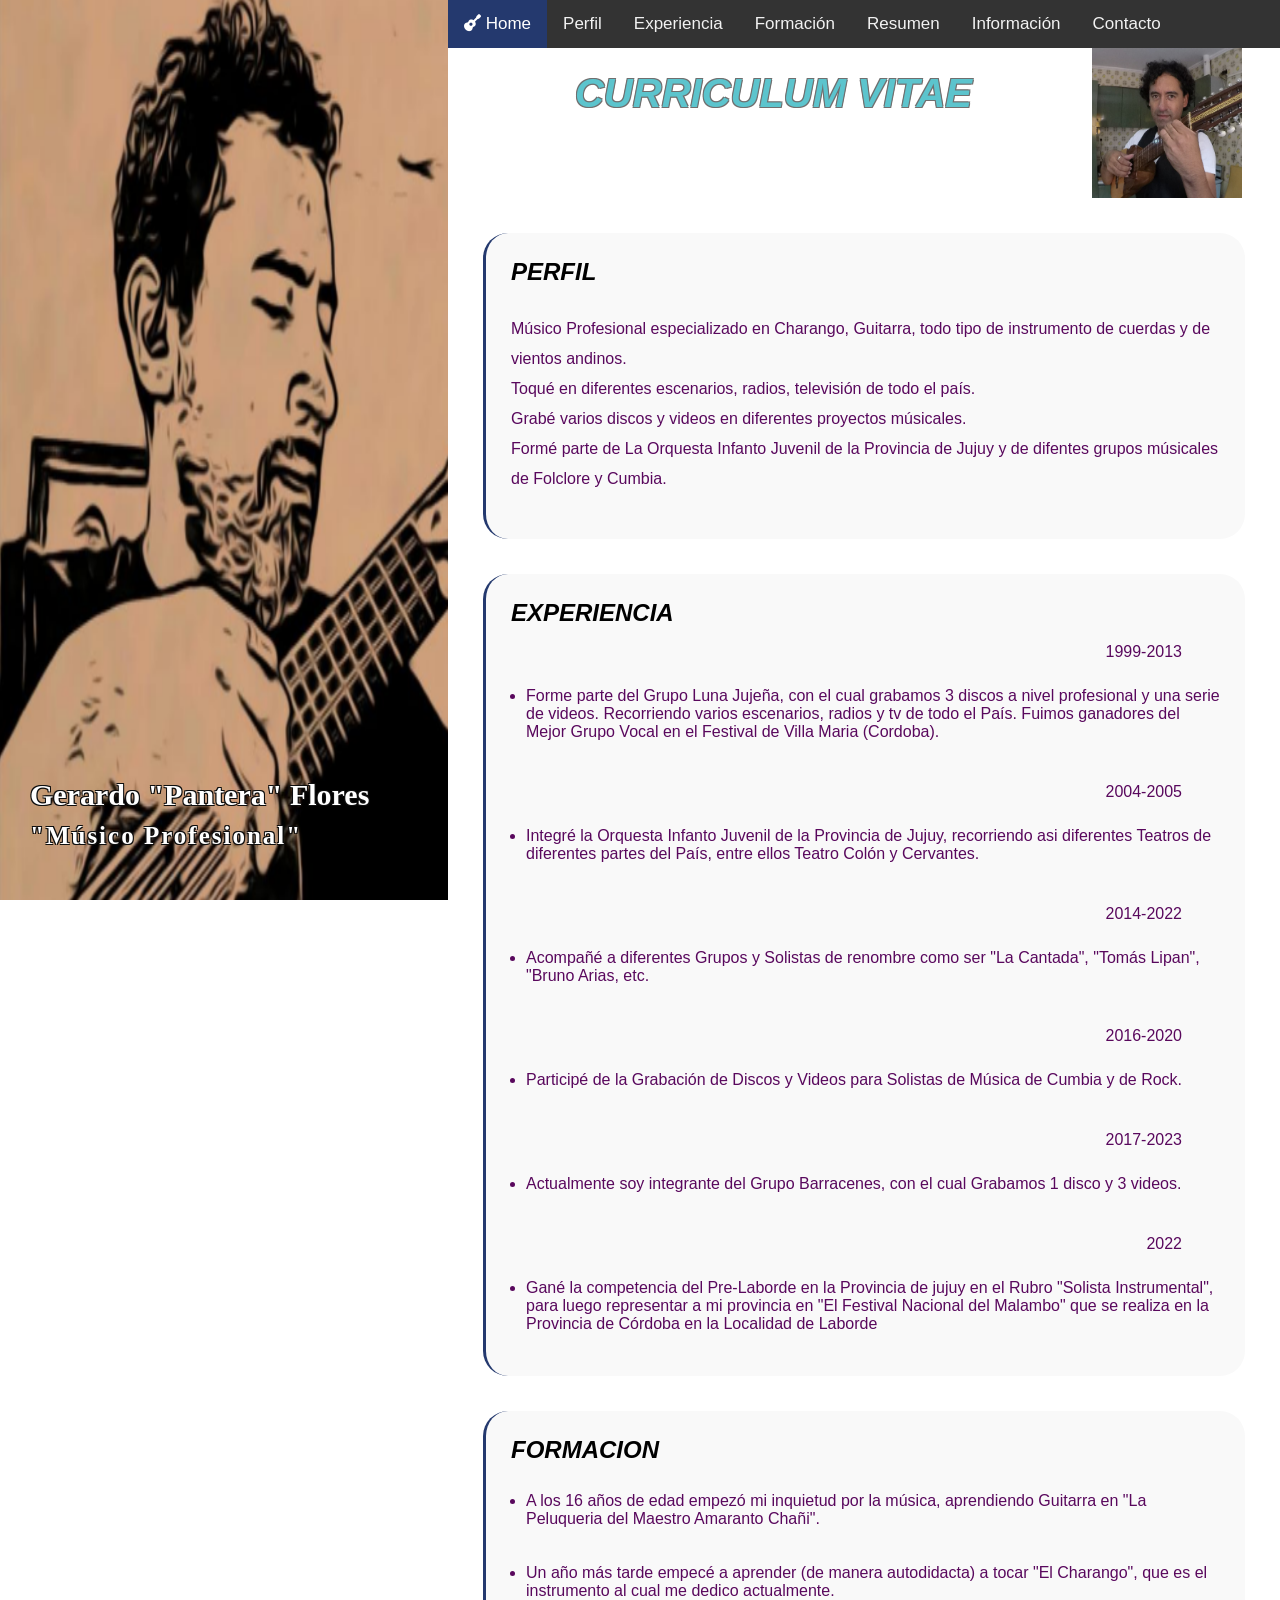
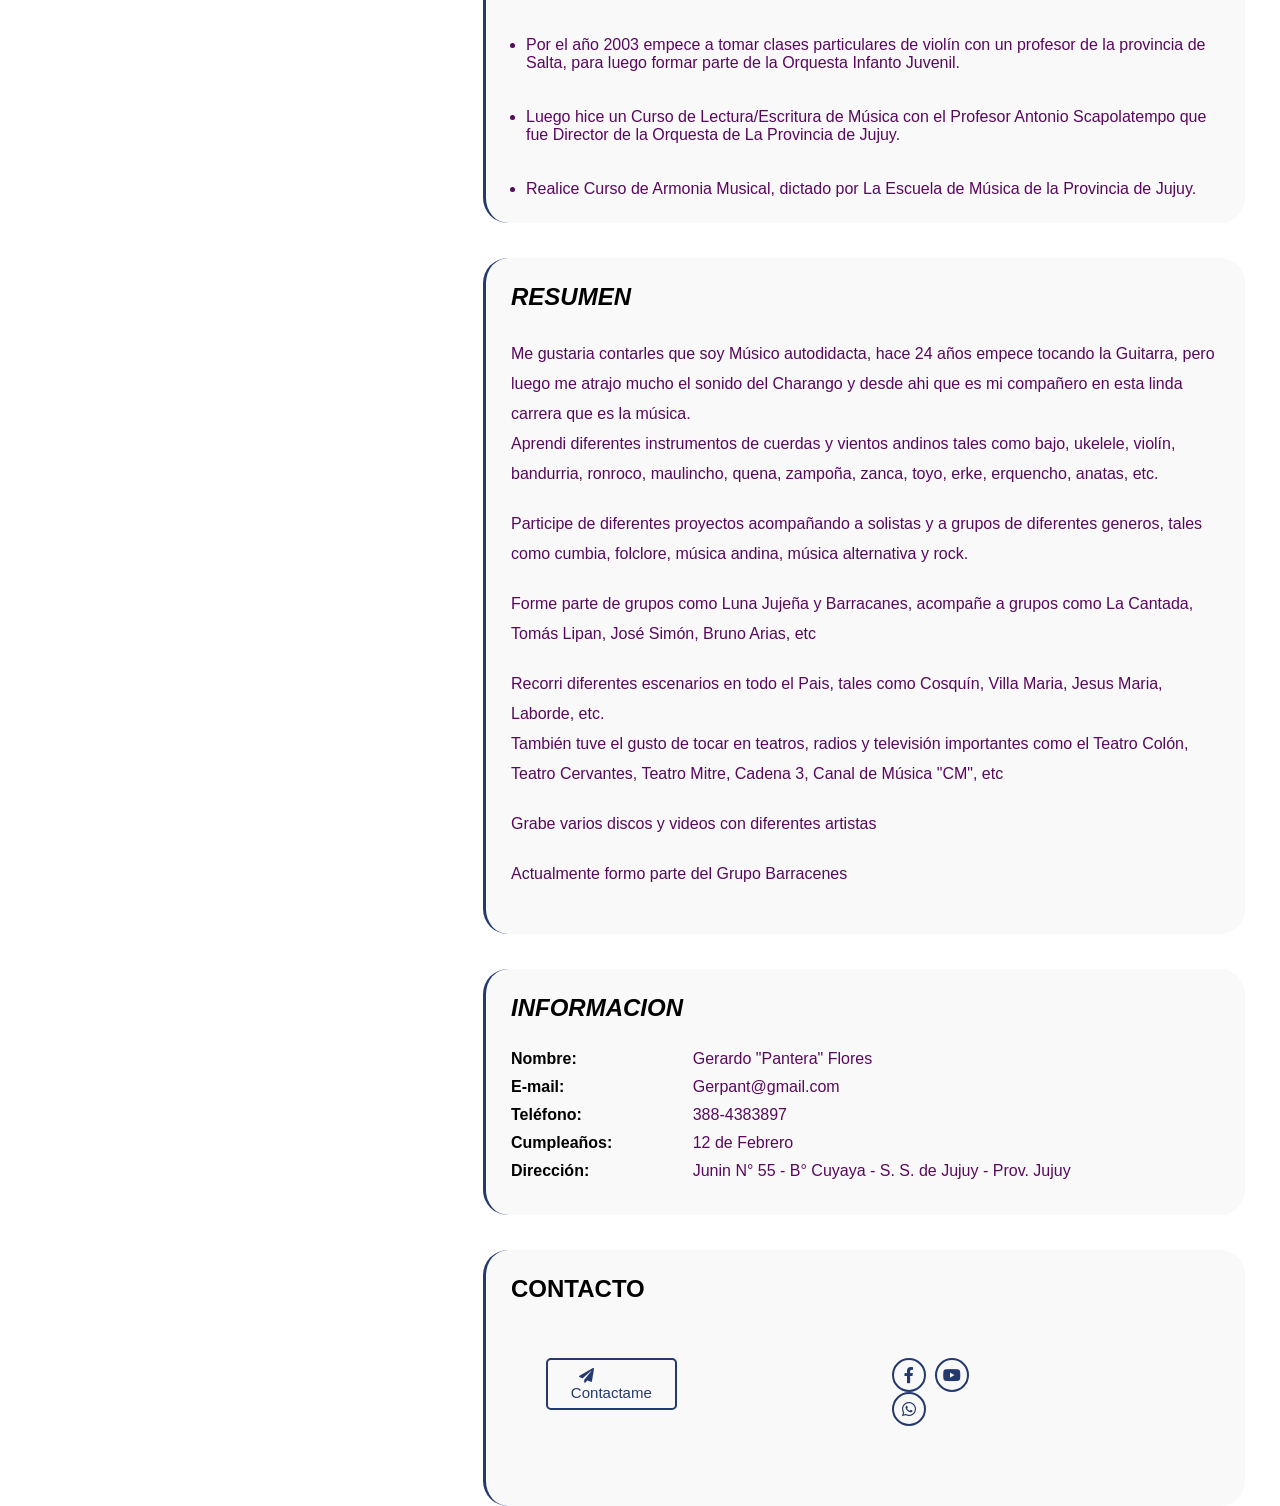
==== commit 4dedebcd: "initial commit" ====
--- a/index.html
+++ b/index.html
@@ -11,7 +11,7 @@
     <link rel="stylesheet" href="./CSS/main.css">
     <link rel="stylesheet" href="https://cdnjs.cloudflare.com/ajax/libs/font-awesome/5.11.2/css/all.min.css">
     <link href="https://fonts.googleapis.com/css2?family=Asul&family=Courgette&family=Mea+Culpa&family=Satisfy&display=swap" rel="stylesheet">
-    <link rel="icon" type="images" href="./img/icono cv.jpg">
+    <link rel="icon" type="images" href="./img/GridArt_20230225_232412422.png">
 
     <script>
         $(function() {
@@ -196,11 +196,11 @@
     </section>
     </main>
     
-   <div class="go-top-container">
+   <!--<div class="go-top-container">
         <div class="go-top-button">
             <i class="fas fa-chevron-up"></i>
         </div>
    </div>
-   <script src="./JS/datos.js"></script>
+   <script src="./JS/datos.js"></script>-->
 </body>
 </html>
--- a/CSS/main.css
+++ b/CSS/main.css
@@ -348,20 +348,6 @@
     transform: translate(-50%, -50%) scale(1);
 }
 
-@keyframes popup{
-    0%{
-        width: 00px;
-        height: 00px;
-    }
-    50%{
-        width: 80px;
-        height: 80px;
-    }
-    100%{
-        width: 66px;
-        height: 66px;
-    }
-}
 
 /*-------- Responsive media layout - cuando la pantalla tenga menos que 600 px de ancho-----------*/
 
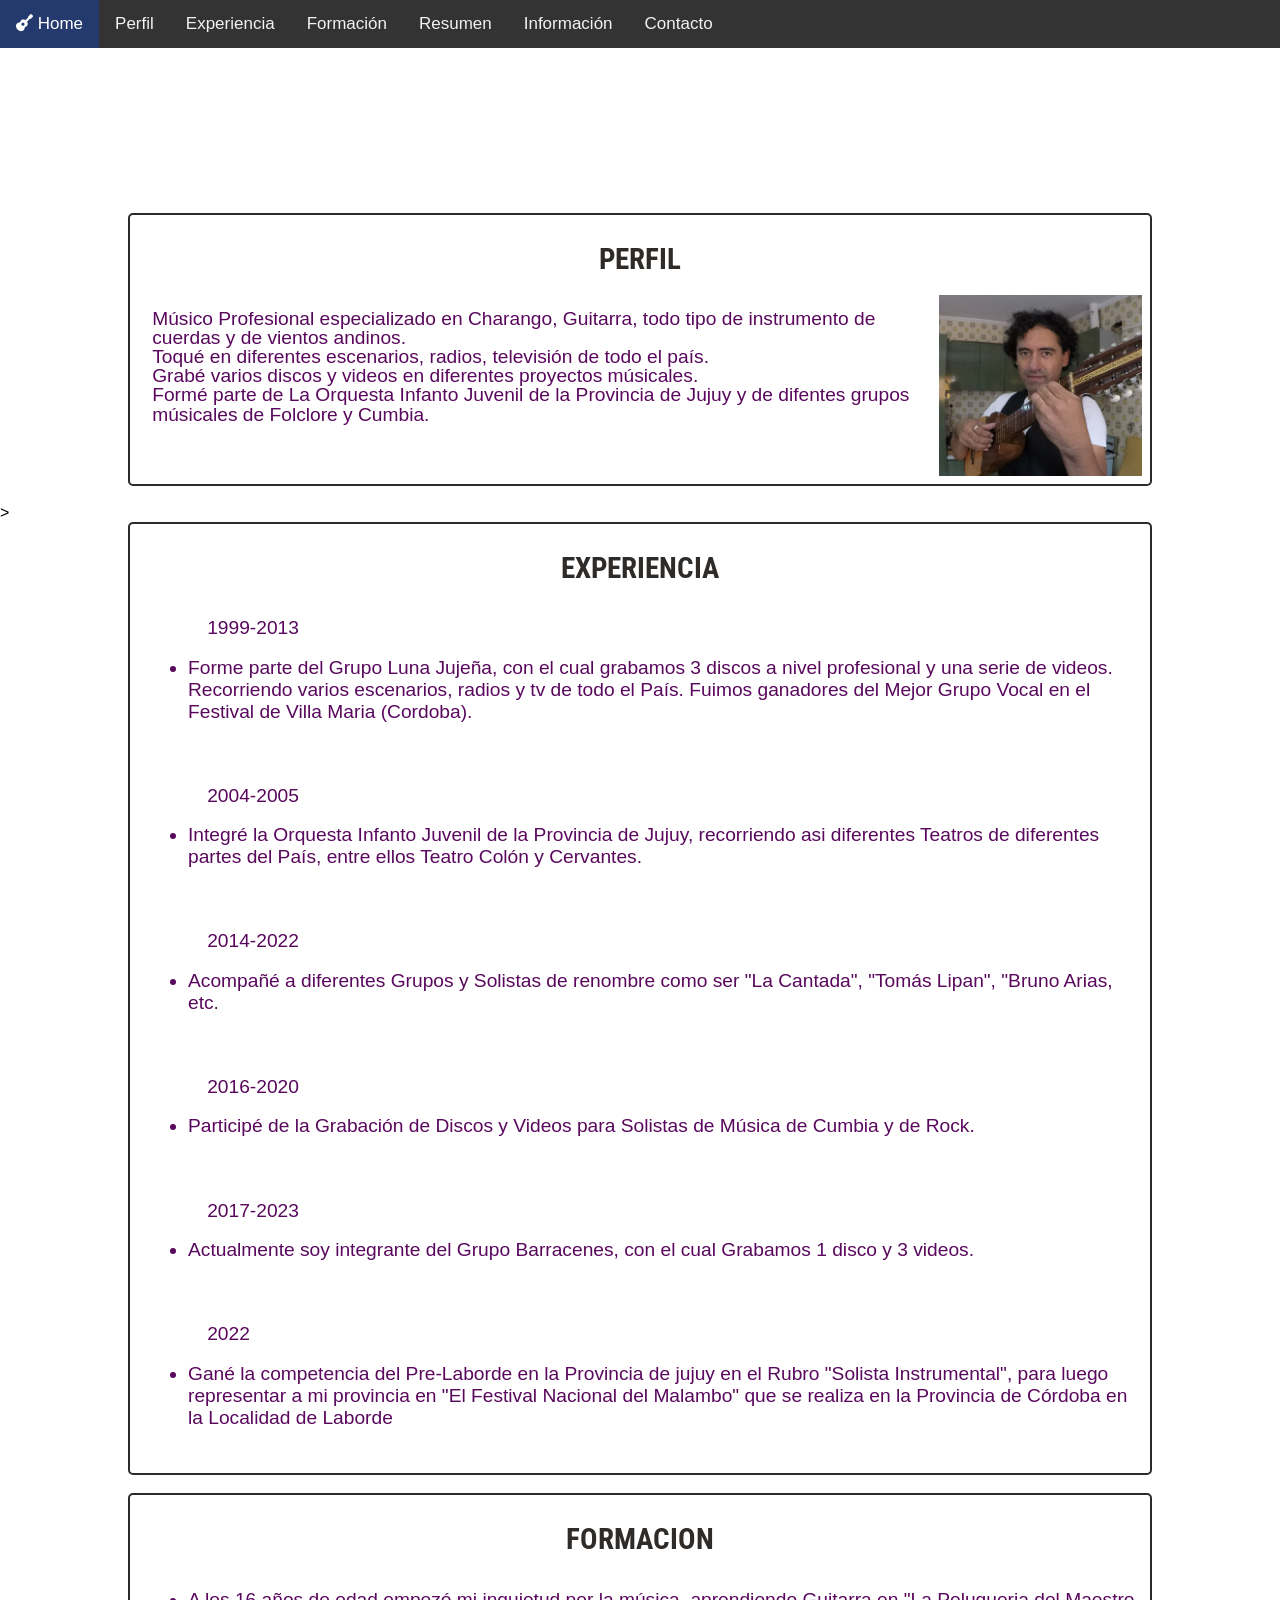
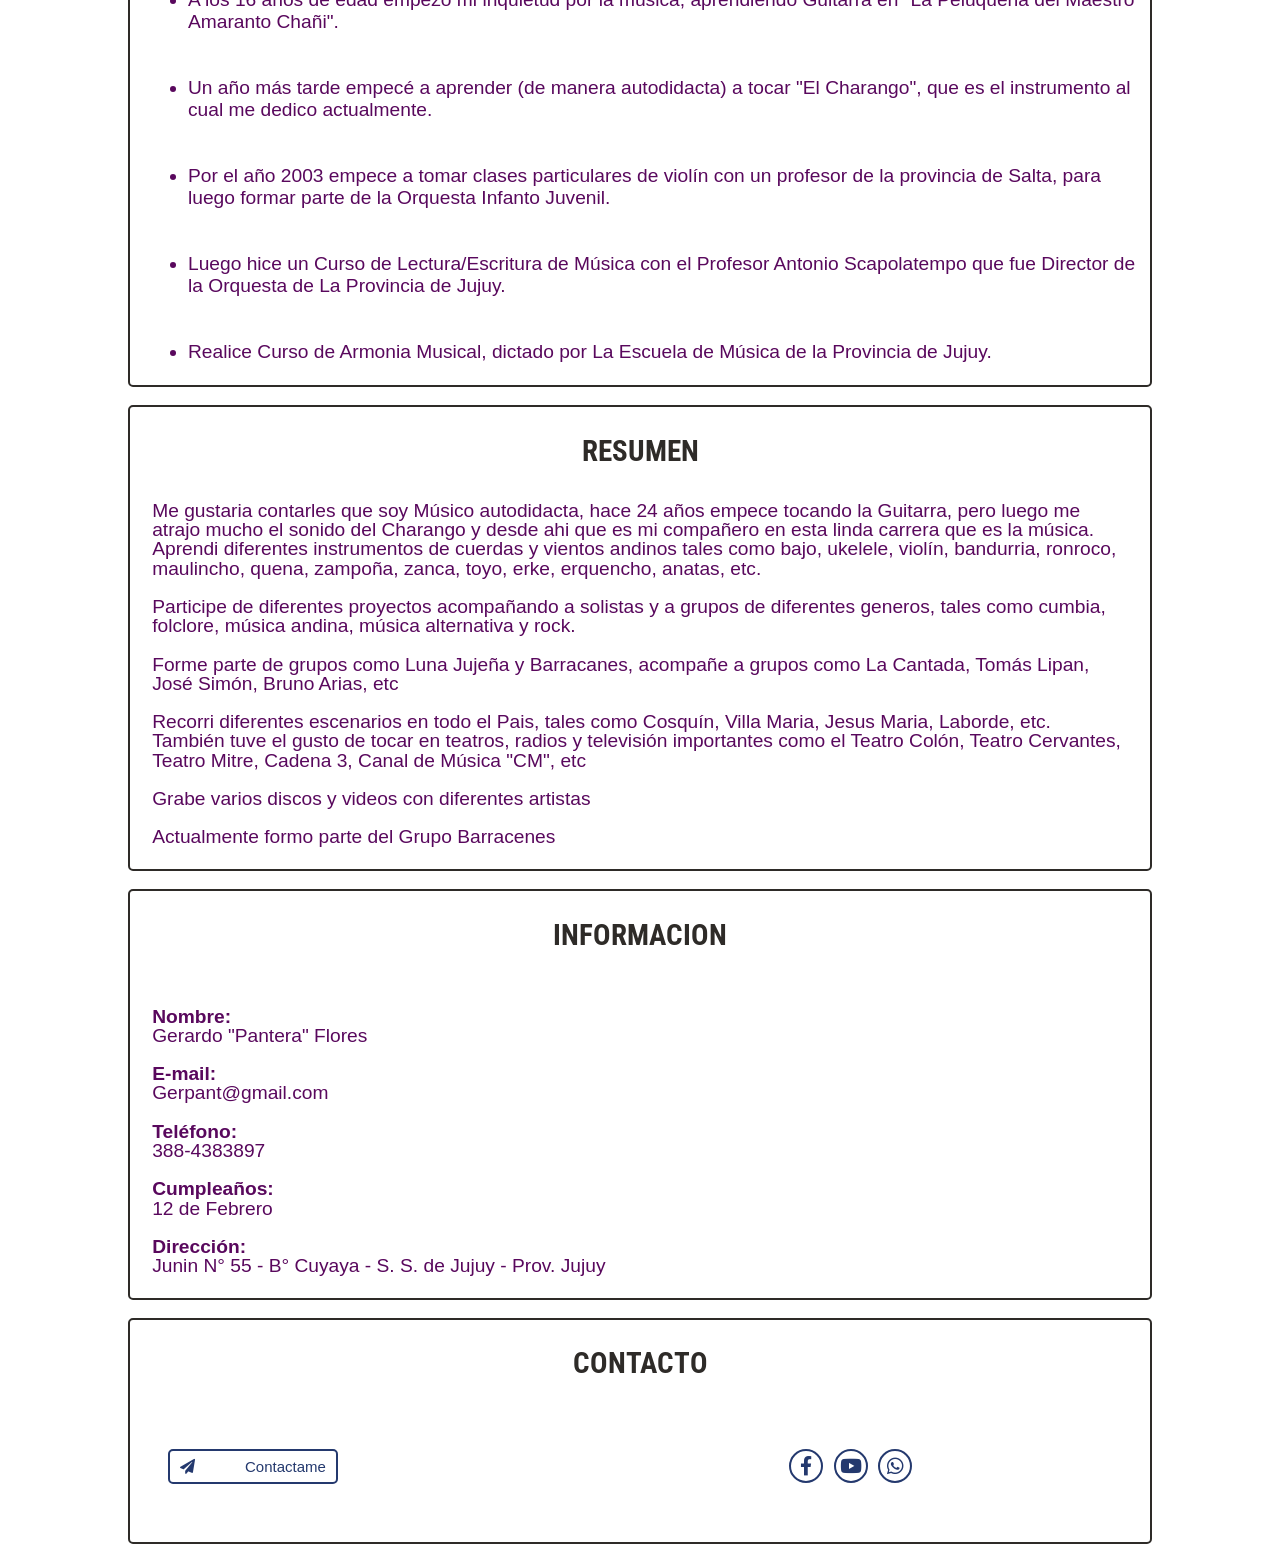
==== commit dbe1fdf6: "initial commit" ====
--- a/index.html
+++ b/index.html
@@ -7,31 +7,23 @@
     <title>Trabajo Final</title>
 
     
-    <link href="https://fonts.googleapis.com/css?family=Dosis&amp;display=swap" rel="stylesheet">
     <link rel="stylesheet" href="./CSS/main.css">
     <link rel="stylesheet" href="https://cdnjs.cloudflare.com/ajax/libs/font-awesome/5.11.2/css/all.min.css">
-    <link href="https://fonts.googleapis.com/css2?family=Asul&family=Courgette&family=Mea+Culpa&family=Satisfy&display=swap" rel="stylesheet">
-    <link rel="icon" type="images" href="./img/GridArt_20230225_232412422.png">
-
-    <script>
-        $(function() {
-            $.scrollUp();
-        });
-    </script>
+    <link rel="icon" type="images" href="./img/icono cv.jpg">
+
+    <link rel="preconnect" href="https://fonts.googleapis.com">
+    <link rel="preconnect" href="https://fonts.gstatic.com" crossorigin>
+    <link href="https://fonts.googleapis.com/css2?family=Pacifico&family=Roboto+Condensed&display=swap" rel="stylesheet">
+
+    
+
 </head>
 
 <body>
-    <main class="container">
-        <aside class="aside-profile">
-            <img src="./img/GridArt_20230225_232412422.png" alt="Perfil">
-            <div class="aside-info">
-                <h4>Gerardo "Pantera" Flores</h4>
-                <h5>"Músico Profesional"</h5>   
-            </div>
-        </aside>
-
-        <section class="main-content">
-
+
+    <section class="main">
+
+     <header>
             <div class="topnav" id="myTopnav">
                 <a href="index.html" class="active"><i class="fa fa-guitar"></i> Home</a>
                 <a href="#Perfil">Perfil</a>
@@ -45,39 +37,46 @@
                 </a>
               </div>
               
-              <script>
-              function myFunction() {
-                var x = document.getElementById("myTopnav");
-                if (x.className === "topnav") {
-                  x.className += " responsive";
-                } else {
-                  x.className = "topnav";
-                }
-              }
-              </script>
-
-        <article>
-            <section>
-                <a name="Perfil">
+              </header>
+
+              
+
+
+              
                     <div class="contenedor">
                         <div class="text">
-                            <h1>CURRICULUM VITAE</h1>
+                            <h1>Gerardo "Pantera" Flores</h1>
                         </div>
+                        
+                    </div>
+
+                <table>
+                        <tr>
+                          <th>
+                    <h2><a name="Perfil"></a>PERFIL</h2></th>
+                    </tr>
+                    <tr><td>
+
                         <img class="foto" src="./img/foto1.jpg" alt="">
-                    </div>
-                    
-                    
-                <blockquote class="wrapper">
-                    <h2>PERFIL</h2><br>
-                    <p>Músico Profesional especializado en Charango, Guitarra, todo tipo de instrumento de cuerdas y de vientos andinos.<br>
-                        Toqué en diferentes escenarios, radios, televisión de todo el país. <br>Grabé varios discos y videos en diferentes proyectos músicales.<br>
-                        Formé parte de La Orquesta Infanto Juvenil de la Provincia de Jujuy y de difentes grupos músicales de Folclore y Cumbia.
-                    </p>  
-                </blockquote>
-                
-                <a name="Expeciencia">
-                <blockquote class="wrapper">
-                    <h2>EXPERIENCIA</h2>
+
+                        <p>Músico Profesional especializado en Charango, Guitarra, todo tipo de instrumento de cuerdas y de vientos andinos.<br>
+                            Toqué en diferentes escenarios, radios, televisión de todo el país. <br>Grabé varios discos y videos en diferentes proyectos músicales.<br>
+                            Formé parte de La Orquesta Infanto Juvenil de la Provincia de Jujuy y de difentes grupos músicales de Folclore y Cumbia.
+                        </p> 
+                    </td></tr>
+                     
+                </table> 
+
+
+                <br/>
+
+                <table>
+                    <tr>
+                      <th>
+            
+                    <h2><a name="Expeciencia"></a>EXPERIENCIA</h2></tr>
+                    <tr>
+                        <td>
                     <ul style="list-style-type: disc; color: #59085d; margin-left: 15px;">
 
                         <p class="contenedor">1999-2013</p>
@@ -105,80 +104,86 @@
                         <li>Gané la competencia del Pre-Laborde en la Provincia de jujuy en el Rubro "Solista Instrumental", para luego representar a mi provincia en "El Festival Nacional del Malambo" que se realiza en la Provincia de Córdoba en la Localidad de Laborde</li>
                         <br>
                     </ul>
-                </blockquote>
-
-                <a name="Formación"></a>
-                <blockquote class="wrapper">
-                    <h2>FORMACION</h2><br>
-                    <ul style="list-style-type: disc; color: #59085d; margin-left: 15px;">
-                        <li>A los 16 años de edad empezó mi inquietud por la música, aprendiendo Guitarra en "La Peluqueria del Maestro Amaranto Chañi".</li>
-                        <br><br>
-                        <li>Un año más tarde empecé a aprender (de manera autodidacta) a tocar "El Charango", que es el instrumento al cual me dedico actualmente.</li>
-                        <br><br>
-                        <li>Por el año 2003 empece a tomar clases particulares de violín con un profesor de la provincia de Salta, para luego formar parte de la Orquesta Infanto Juvenil.</li>
-                        <br><br>
-                        <li>Luego hice un Curso de Lectura/Escritura de Música con el Profesor Antonio Scapolatempo que fue Director de la Orquesta de La Provincia de Jujuy.</li>
-                        <br><br>
-                        <li>Realice Curso de Armonia Musical, dictado por La Escuela de Música de la Provincia de Jujuy.</li>
-
-                    </ul>
-                </blockquote>
+                </td>>
+                </tr></table>
+
+                <br/>
+
+                <table><tr><th><a name="Formación"></a>
+                    <h2>FORMACION</h2>
+
+                </th></tr>
+            <tr><td>
+                <ul style="list-style-type: disc; color: #59085d; margin-left: 15px;">
+                    <li>A los 16 años de edad empezó mi inquietud por la música, aprendiendo Guitarra en "La Peluqueria del Maestro Amaranto Chañi".</li>
+                    <br><br>
+                    <li>Un año más tarde empecé a aprender (de manera autodidacta) a tocar "El Charango", que es el instrumento al cual me dedico actualmente.</li>
+                    <br><br>
+                    <li>Por el año 2003 empece a tomar clases particulares de violín con un profesor de la provincia de Salta, para luego formar parte de la Orquesta Infanto Juvenil.</li>
+                    <br><br>
+                    <li>Luego hice un Curso de Lectura/Escritura de Música con el Profesor Antonio Scapolatempo que fue Director de la Orquesta de La Provincia de Jujuy.</li>
+                    <br><br>
+                    <li>Realice Curso de Armonia Musical, dictado por La Escuela de Música de la Provincia de Jujuy.</li>
+
+                </ul>
+            </td></tr></table>
+
+            <br/>
                     
-                <a name="Resumen"></a>
-                <blockquote class="wrapper">
-                    <h2>RESUMEN</h2><br>
-                    <p>Me gustaria contarles que soy Músico autodidacta, hace 24 años empece tocando la Guitarra, pero luego me atrajo mucho el 
-                        sonido del Charango y desde ahi que es mi compañero en esta linda carrera que es la música. 
-                        <br>Aprendi diferentes instrumentos de cuerdas y vientos andinos tales como bajo, ukelele, violín, bandurria, ronroco, 
-                        maulincho, quena, zampoña, zanca, toyo, erke, erquencho, anatas, etc.</p>
-                    <p>Participe de diferentes proyectos acompañando a solistas y a grupos de diferentes generos, tales como cumbia, folclore, música
-                         andina,  música alternativa y rock.</p>
-                    <p>Forme parte de grupos como Luna Jujeña y Barracanes, acompañe a grupos como La Cantada, Tomás Lipan, José Simón, Bruno Arias, etc</p>
-                    <p>Recorri diferentes escenarios en todo el Pais, tales como Cosquín, Villa Maria, Jesus Maria, Laborde, etc. 
-                        <br>También tuve el gusto de tocar en teatros, radios y televisión importantes como el Teatro Colón, Teatro Cervantes, 
-                        Teatro Mitre, Cadena 3, Canal de Música "CM", etc </p>
-                    <p>Grabe varios discos y videos con diferentes artistas</p>
-                    <p>Actualmente formo parte del Grupo Barracenes</p>                        
-                </blockquote>
-
-                <a name="Información"></a>
-                <blockquote class="wrapper">
-                    <h2>INFORMACION</h2><br>
-
-                    <div class="personal-data">
-                        <b>Nombre: </b>
-                        <span>Gerardo "Pantera" Flores</span>
-                    </div>
-
-                    <div class="personal-data">
-                        <b>E-mail: </b>
-                        <span>Gerpant@gmail.com</span>
-                    </div>
-                
-                    <div class="personal-data">
-                        <b>Teléfono: </b>
-                        <span>388-4383897</span>
-                    </div>
-                
-                    <div class="personal-data">
-                        <b>Cumpleaños: </b>
-                        <span>12 de Febrero</span>
-                    </div>
-                
-                    <div class="personal-data">
-                        <b>Dirección: </b>
-                        <span>Junin N° 55 - B° Cuyaya - S. S. de Jujuy - Prov. Jujuy</span>
-                    </div>
-                </blockquote>
-            </section>
-
-            
-        </article>
-        
-        <footer class="wrapper">
+<table><tr><th><a name="Resumen"></a> 
+    <h2>RESUMEN</h2></th></tr>
+    <tr><td>
+
+        <p>Me gustaria contarles que soy Músico autodidacta, hace 24 años empece tocando la Guitarra, pero luego me atrajo mucho el 
+            sonido del Charango y desde ahi que es mi compañero en esta linda carrera que es la música. 
+            <br>Aprendi diferentes instrumentos de cuerdas y vientos andinos tales como bajo, ukelele, violín, bandurria, ronroco, 
+            maulincho, quena, zampoña, zanca, toyo, erke, erquencho, anatas, etc.</p>
+        <p>Participe de diferentes proyectos acompañando a solistas y a grupos de diferentes generos, tales como cumbia, folclore, música
+             andina,  música alternativa y rock.</p>
+        <p>Forme parte de grupos como Luna Jujeña y Barracanes, acompañe a grupos como La Cantada, Tomás Lipan, José Simón, Bruno Arias, etc</p>
+        <p>Recorri diferentes escenarios en todo el Pais, tales como Cosquín, Villa Maria, Jesus Maria, Laborde, etc. 
+            <br>También tuve el gusto de tocar en teatros, radios y televisión importantes como el Teatro Colón, Teatro Cervantes, 
+            Teatro Mitre, Cadena 3, Canal de Música "CM", etc </p>
+        <p>Grabe varios discos y videos con diferentes artistas</p>
+        <p>Actualmente formo parte del Grupo Barracenes</p>               
+    </td></tr>
+
+</table>
+<br/>
+
+<table><tr><th>
+    <a name="Información"></a>
+
+        <h2>INFORMACION</h2><br></th></tr>
+    <tr><td>
+<p>
+            <b>Nombre: </b><br>
+            Gerardo "Pantera" Flores<br>
+            <br>
+
+            <b>E-mail: </b><br>
+            Gerpant@gmail.com<br>
+            <br>
+    
+            <b>Teléfono: </b><br>
+            388-4383897<br>
+            <br>
+    
+            <b>Cumpleaños: </b><br>
+            12 de Febrero<br>
+            <br>
+    
+            <b>Dirección: </b><br>
+            Junin N° 55 - B° Cuyaya - S. S. de Jujuy - Prov. Jujuy
+</p´>
+    </td></tr></table>
+    
+               <br>     
+
+    <table><tr>
             <a name="Contacto"></a>
-            <h2>CONTACTO</h2><br>
-            <section class="buttons-wrapper">
+            <th><h2>CONTACTO</h2></th></tr>
+            <tr><td><section class="buttons-wrapper">
                 <div class="buttons-contact">
                     <form>
                     <button formaction="mailto:Gerpant@gmail.com"><i class="fas fa-paper-plane"></i>Contactame</button>
@@ -189,18 +194,18 @@
                     <a href="https://www.youtube.com/channel/UCyAOjF1R4WcaxjvMKEZbMjw" class="fab fa-youtube" target="_blank"></a> 
                     <a href="https://wa.me/543884383897" class="fab fa-whatsapp" target="_blank"></a>
                 </div>
-            </section>
-
+            </section></td></tr>
+            </table>
+            <br>
+
+            <div class="go-top-container">
+                <div class="go-top-button">
+                    <i class="fas fa-chevron-up"></i>
+                </div>
+           </div>   
+
+           <script src="./JS/datos.js"></script>   
             
-        </footer>
-    </section>
-    </main>
-    
-   <!--<div class="go-top-container">
-        <div class="go-top-button">
-            <i class="fas fa-chevron-up"></i>
-        </div>
-   </div>
-   <script src="./JS/datos.js"></script>-->
+
 </body>
 </html>
--- a/CSS/main.css
+++ b/CSS/main.css
@@ -1,76 +1,89 @@
 /*-------- general -----------*/
-*{
-    font-family: 'Asul', sans-serif;
-    margin: 0;
+
+html body .main {
+
+    scroll-behavior: smooth !important;
+}
+
+body {
+
+    width: 100%;
+    height: 100%;
+    background: #ffffff;
+    float: center;
+    box-sizing: border-box;
+    background-position: center;
+    background-attachment: fixed;
+    background-size: cover;
+    font-family: 'Roboto', sans-serif;
+    font-size: 1em;
+    margin: 0 auto;
     padding: 0;
-}
-.container{
-    display: flex;
-    height: 100vh;
-}
-/*-------- Aside -----------*/
-
-.contenedor{
-    display: flex;
-    justify-content: right;
-    align-items: center;
-    margin-right: 38px;
-}
-
-.text{
-    margin-right:120px;
-}
-
-.foto{
-    width: 150px;
-    height: 150px;
-
-}
-
-.aside-profile{
-    width: 35%;
-    position: relative;
-}
-.main-content{
-    width: 65%;
-    position: relative;
-}
-.aside-profile img{
+    scroll-behavior: smooth;
+
+}
+
+
+h1 {
+    font-family: 'Pacifico', sans-serif;
+    text-align: center;
+    color: #FFF;
+    font-size: 3em;
+}
+.main {
+
     width: 100%;
-    height: 100vh;
-}
-.aside-info{
-    position: absolute;
-    left: 30px;
-    bottom: 40px;
-    color: rgb(255, 255, 255);
-}
-.aside-info h4{
-    font-size: 30px;
+    height: 100%;
+    background: #ffffff;
+    float: center;
+    box-sizing: border-box;
+    background-position: center;
+    background-attachment: fixed;
+    background-size: cover;
+    background-image: url("../img/bgimage3.png");
+    font-family: 'Roboto', sans-serif;
+    font-size: 1em;
+    margin: 0 auto;
+    padding: 0;
+    scroll-behavior: smooth;
+
+}
+
+.foto {
+    width: 20%;
+    float: right;
+    padding: 5px;
+}
+
+/*-------- tabla -----------*/
+
+table {
+    background: rgba(255, 255, 255, 0.514);
+    border: 2px solid #2e2b28;
+    border-radius: 5px;
+    color: #2e2b28;
+    margin: 10px 10px 10px 10px;
+    font-size: 1.2em;
+    margin: 0 auto;
+    width: 80%
+}
+
+table h2 {
     margin-bottom: 10px;
-    font-family: 'Courgette', cursive;
-    text-shadow: 1px 1px 0 #0f0f0f, 1px -1px 0 #0f0f0f, -1px 1px 0 #0f0f0f, -1px -1px 0 #0f0f0f;
-}
-.aside-info h5{
-    font-size: 25px;
-    margin-bottom: 10px;
-    letter-spacing: 2px;
-    font-family: 'Courgette', cursive;
-    text-shadow: 1px 1px 0 #0f0f0f, 1px -1px 0 #0f0f0f, -1px 1px 0 #0f0f0f, -1px -1px 0 #0f0f0f;
-}
-.aside-info span{
-    color: rgb(85, 151, 168);
-    font-style: italic;
-    
-}
-.aside-info span:after{
-    content: "";
-    height: 9px;
-    width: 9px;
-    background-color: forestgreen;
-    display: inline-block;
-    margin-left: 5px;
-    border-radius: 50%;
+    font-style: bold;
+    font-family: 'Roboto Condensed', sans-serif;
+}
+
+table span{
+    color: #59085d;
+  
+}
+table p {
+    color: #59085d;
+    line-height: 1em;
+    margin-bottom: 1em;
+    margin-left: 1em;
+    margin-right: 1em;
 }
 
 /*-------- Navegation -----------*/
@@ -126,79 +139,8 @@
     }
   }
 
-/*-------- Article -----------*/
-.wrapper{
-    background-color: #f9f9f9;
-    padding: 25px;
-    margin: 35px;
-    border-radius: 25px;
-    border-left: 3px solid #24396e;
-    
-}
-
-h1{
-    margin-bottom: 60px;
-    font-style: italic;
-    font-size: 40px;
-    color: #5cc4cd;
-    text-shadow: 1px 1px 0 #706f6f, 1px -1px 0 #706f6f, -1px 1px 0 #706f6f, -1px -1px 0 #706f6f;
-
-}
-
-blockquote h2{
-    margin-bottom: 10px;
-    font-style: italic;
-}
-
-blockquote h3{
-    margin-bottom: 60px;
-    font-style: italic;
-    text-align: center;
-    font-size: 40px;
-    color: #5cc4cd;
-    text-shadow: 1px 1px 0 #706f6f, 1px -1px 0 #706f6f, -1px 1px 0 #706f6f, -1px -1px 0 #706f6f;
-
-}
-
-blockquote h6{
-    margin-bottom: 10px;
-    font-style: italic;
-    text-align: center;
-    font-size: 40px;
-}
-
-blockquote span{
-    color: #59085d;
-  
-}
-blockquote p{
-    color: #59085d;
-    line-height: 30px;
-    margin-bottom: 20px;
-}
-blockquote .signature{
-    width: 250px;
-    position: absolute;
-    right: 30px;
-    bottom: -35px;
-}
-blockquote:before{
-    
-    width: 33px;
-    height: 33px;
-    color: white;
-    font-family: "Font Awesome 5 Free";
-    font-weight: 900;
-    position: absolute;
-    top: -10px;
-    right: 30px;
-    background-color: #24396e;
-    border-radius: 5px;
-    font-size: 20px;
-    line-height: 32px;
-    text-align: center;
-}
-/*-------- Buttons Social -----------*/
+
+  /*-------- Buttons Social -----------*/
 .buttons-wrapper{
     display: flex;
     margin: 55px 35px;
@@ -237,70 +179,9 @@
 .buttons-social{
     margin-inline: 200px;
 }
-/*-------- Footer -----------*/
-footer{
-    display: flex;
-    flex-wrap: wrap;
-}
-.personal-data{
-    flex-basis: 50%;
-    margin-bottom: 10px;
-}
-.personal-data span{
-    color: #59085d;
-}
-.personal-data b{
-    display: inline-block;
-    width: 25%;
-}
-
-@media only screen and (max-device-width: 460px){
-    .container{
-        display: inline-block;
-    }
-    .aside-profile, .main-content{
-        width: 100%;
-    }
-    .nav-bar{
-        display: none;
-    }
-    blockquote h2, 
-    blockquote p{
-        margin-bottom: 40px;
-    }
-    .buttons-wrapper{
-        display: block;
-       
-    }
-    .buttons-contact button{
-        margin-bottom: 30px;
-        padding: 10px 20px;
-    }
-    .personal-data{
-        flex-basis: 51%;
-    }
-    .personal-data b{
-        display: block;
-        width: 100%;
-        margin-bottom: 5px;
-    }
-    
-}
-@media only screen and (max-device-width:320px){
-    blockquote .signature{
-     width: 200px;
-    }
-}
-
-@media screen and (max-width: 600px) {
-    .column {
-        width: 50%;
-        height: 50%;
-        padding: 0.5em 9em 0.5em 0.5em;
-    }
-}
-
-/*go top*/
+
+
+/* BOTON FLOTANTE IR ARRIBA */
 
 .go-top-container{
     position: fixed;
@@ -348,44 +229,26 @@
     transform: translate(-50%, -50%) scale(1);
 }
 
+@keyframes popup{
+    0%{
+        width: 00px;
+        height: 00px;
+    }
+    50%{
+        width: 80px;
+        height: 80px;
+    }
+    100%{
+        width: 66px;
+        height: 66px;
+    }
+}
 
 /*-------- Responsive media layout - cuando la pantalla tenga menos que 600 px de ancho-----------*/
 
 @media screen and (max-width: 600px) {
 
-    
-
-    .aside-profile .img{
-        width: 100%;
-    }
-
-    .container {
-        width: 100%;
-    }
-
-    .contenedor {
-        width: 100%;
-        display: block;
-    }
-
-    .contenedor .text {
-        width: 100%;
-        display: block;
-        text-align: center;
-    }
-
-    .foto{
-        width: 100%;
-        height: 100%;
-        display: block;
-    }
-    
-    .main-content{
-        width: 100%;
-    }
-
-
-    .menu {
-        display: none;
-    }
+.boton-up {
+    left: 10px;
+}  
       }
